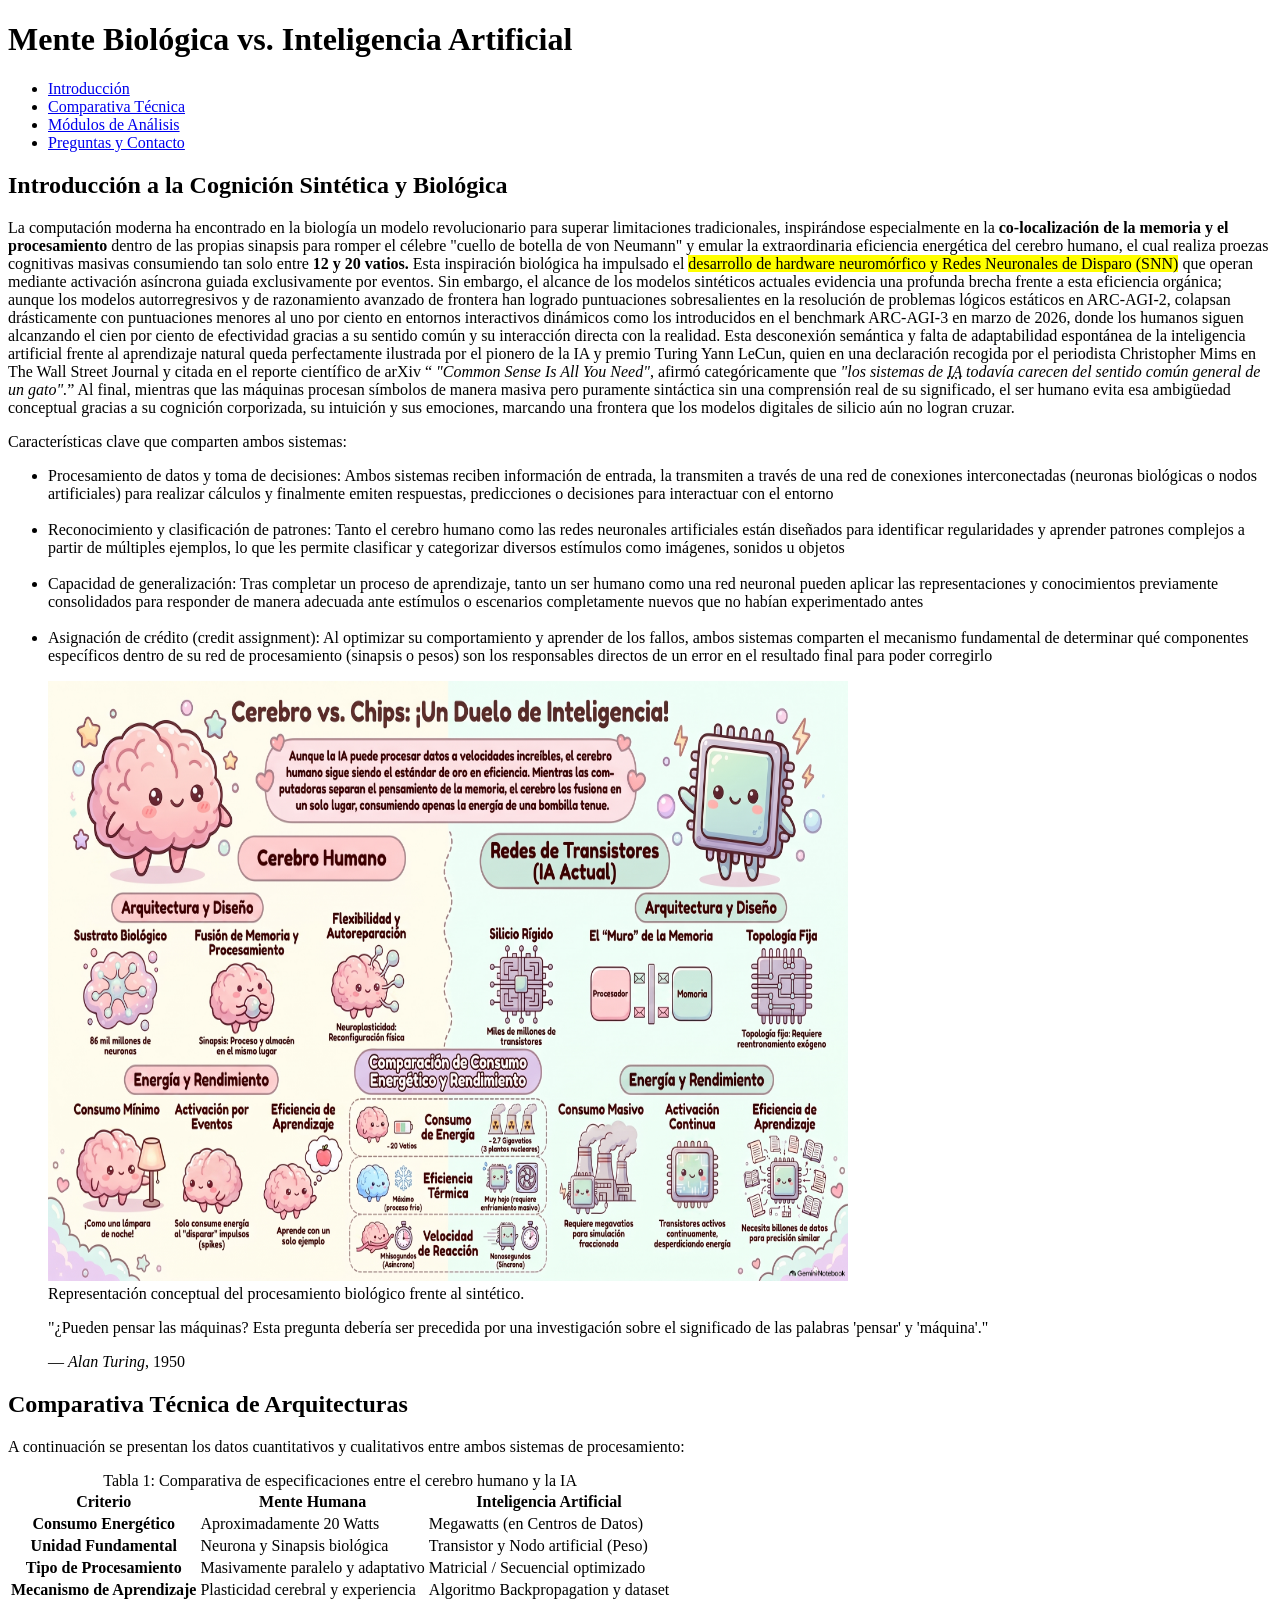
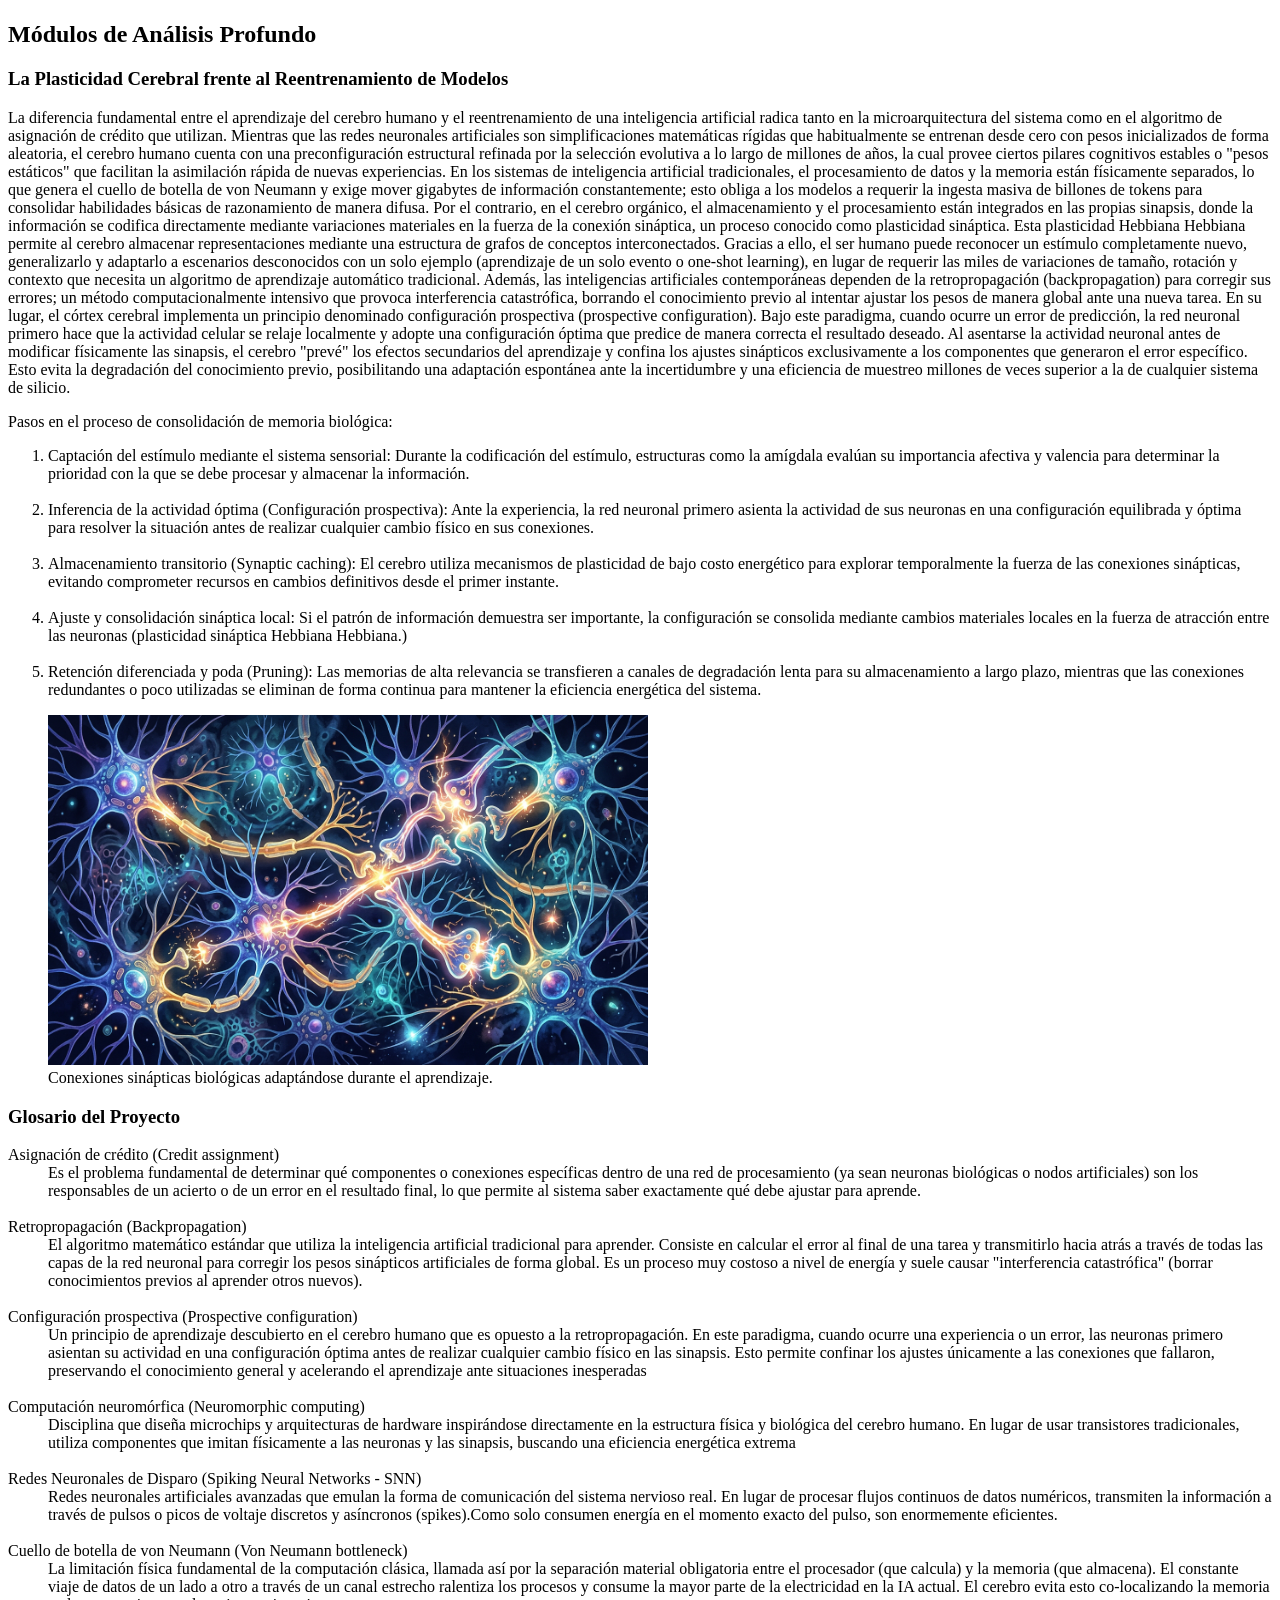
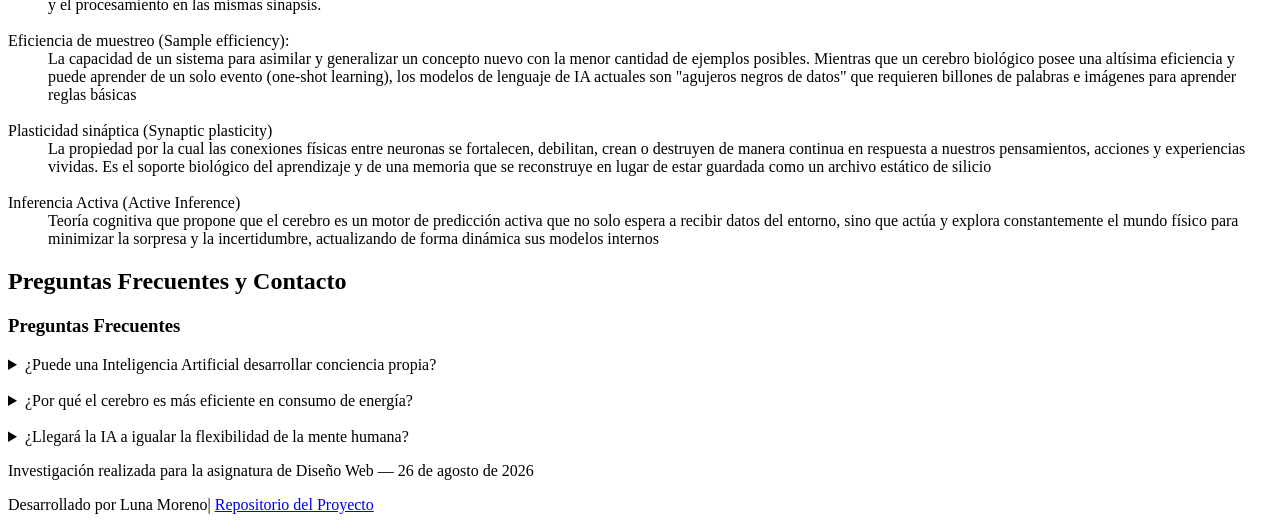
==== index.html @ d75225fa "first commit" ====
<!DOCTYPE html>
<html lang="es">
<head>
    <!-- Configuración básica obligatoria -->
    <meta charset="UTF-8">
    <meta name="viewport" content="width=device-width, initial-scale=1.0">
    
    <!-- Título y Metadatos de Búsqueda -->
    <title>Mente Biológica vs. IA | Investigación Comparativa</title>
    <meta name="description" content="Un estudio comparativo sobre las diferencias, similitudes y eficiencias entre la mente humana y la inteligencia artificial en el procesamiento de datos.">
    <meta name="author" content="Luna Moreno">
    
    <!-- Open Graph para Redes Sociales -->
    <meta property="og:type" content="website">
    <meta property="og:title" content="Mente Biológica vs. IA | Investigación Comparativa">
    <meta property="og:description" content="Descubre cómo se compara la plasticidad del cerebro humano frente a las redes neuronales artificiales.">
    <meta property="og:url" content="https://tu-sitio-web.com">
    <meta property="og:site_name" content="Mente Biológica vs. IA">
    <meta property="og:image" content="imagenes">
    <meta property="og:image:width" content="1200">
    <meta property="og:image:height" content="630">
    <meta property="og:image:alt" content="Ilustración comparativa entre un cerebro humano y un circuito digital">
    <meta property="og:locale" content="es_CO">
    
    <!-- Favicon -->
    <link rel="icon" href="images/favicon.ico" type="image/x-icon">
</head>
<body>

    <!--============ Encabezado Principal ============ -->
    <header>
        <h1>Mente Biológica vs. Inteligencia Artificial</h1>
        <nav>
            <ul>
                <li><a href="#introduccion">Introducción</a></li>
                <li><a href="#comparativa">Comparativa Técnica</a></li>
                <li><a href="#articulos">Módulos de Análisis</a></li>
                <li><a href="#faq-contacto">Preguntas y Contacto</a></li>
            </ul>
        </nav>
    </header>

    <!--============ Contenido Principal ============ -->
    <main>

        <!--============ Sección 1: Introducción ============ -->
        <section id="introduccion">
            <h2>Introducción a la Cognición Sintética y Biológica</h2>
            <p>
                La computación moderna ha encontrado en la biología un modelo revolucionario para superar 
                limitaciones tradicionales, inspirándose especialmente en la <b>co-localización de la memoria 
                y el procesamiento</b> dentro de las propias sinapsis para romper el célebre "cuello de botella 
                de von Neumann" y emular la extraordinaria eficiencia energética del cerebro humano, el cual 
                realiza proezas cognitivas masivas consumiendo tan solo entre <b>12 y 20 vatios.</b>
                Esta inspiración biológica ha impulsado el <mark>desarrollo de hardware neuromórfico y Redes 
                Neuronales de Disparo (SNN)</mark> que operan mediante activación asíncrona guiada exclusivamente 
                por eventos. Sin embargo, el alcance de los modelos sintéticos actuales evidencia una profunda
                brecha frente a esta eficiencia orgánica; aunque los modelos autorregresivos y de razonamiento
                avanzado de frontera han logrado puntuaciones sobresalientes en la resolución de problemas 
                lógicos estáticos en ARC-AGI-2, colapsan drásticamente con puntuaciones menores al uno por 
                ciento en entornos interactivos dinámicos como los introducidos en el benchmark ARC-AGI-3 en 
                marzo de 2026, donde los humanos siguen alcanzando el cien por ciento de efectividad gracias 
                a su sentido común y su interacción directa con la realidad. Esta desconexión semántica y 
                falta de adaptabilidad espontánea de la inteligencia artificial frente al aprendizaje natural 
                queda perfectamente ilustrada por el pionero de la IA y premio Turing Yann LeCun, quien en una
                declaración recogida por el periodista Christopher Mims en The Wall Street Journal y citada 
                en el reporte científico de arXiv <q cite = https://arxiv.org/html/2501.06642><i>
                "Common Sense Is All You Need"</i>, afirmó categóricamente que <em>"los sistemas de <abbr title="Inteligencia Artificial">IA</abbr>
                todavía carecen del sentido común general de un gato".</em></q> Al final, mientras que las máquinas procesan 
                símbolos de manera masiva pero puramente sintáctica sin una comprensión real de su significado,
                el ser humano evita esa ambigüedad conceptual gracias a su cognición corporizada, su intuición 
                y sus emociones, marcando una frontera que los modelos digitales de silicio aún no logran cruzar.
            </p>
            
            <p>Características clave que comparten ambos sistemas:</p>
            <ul>
                <li>Procesamiento de datos y toma de decisiones: 
                    Ambos sistemas reciben información de entrada, la transmiten a través de una 
                    red de conexiones interconectadas (neuronas biológicas o nodos artificiales) 
                    para realizar cálculos y finalmente emiten respuestas, predicciones o decisiones 
                    para interactuar con el entorno</li>
                    <br>
                <li>Reconocimiento y clasificación de patrones: 
                    Tanto el cerebro humano como las redes neuronales artificiales están diseñados 
                    para identificar regularidades y aprender patrones complejos a partir de múltiples 
                    ejemplos, lo que les permite clasificar y categorizar diversos estímulos como imágenes,
                    sonidos u objetos</li>
                    <br>
                <li>Capacidad de generalización: Tras completar un proceso de aprendizaje, 
                    tanto un ser humano como una red neuronal pueden aplicar las representaciones y 
                    conocimientos previamente consolidados para responder de manera adecuada ante estímulos
                    o escenarios completamente nuevos que no habían experimentado antes</li>
                    <br>
                <li>Asignación de crédito (credit assignment): 
                    Al optimizar su comportamiento y aprender de los fallos, ambos sistemas comparten el 
                    mecanismo fundamental de determinar qué componentes específicos dentro de su red de 
                    procesamiento (sinapsis o pesos) son los responsables directos de un error en el 
                    resultado final para poder corregirlo</li>
            </ul>

            <figure>
                <img src="imagenes/Comparativa__Cerebro_vs._Chips.png" alt="Comparación visual entre el cerebro biológico y redes de transistores" width="800" height="600">
                <figcaption>Representación conceptual del procesamiento biológico frente al sintético.</figcaption>
            </figure>

            <blockquote cite="https://es.wikipedia.org/wiki/Alan_Turing">
                <p>"¿Pueden pensar las máquinas? Esta pregunta debería ser precedida por una investigación sobre el significado de las palabras 'pensar' y 'máquina'."</p>
                <footer>— <cite>Alan Turing</cite>, <time datetime="1950">1950</time></footer>
            </blockquote>
        </section>

        <!--============ Sección 2: Comparativa Técnica (Tabla) ============ -->
        <section id="comparativa">
            <h2>Comparativa Técnica de Arquitecturas</h2>
            <p>A continuación se presentan los datos cuantitativos y cualitativos entre 
                ambos sistemas de procesamiento:</p>
            
            <table>
                <caption>Tabla 1: Comparativa de especificaciones entre el cerebro humano y la IA</caption>
                <thead>
                    <tr>
                        <th scope="col">Criterio</th>
                        <th scope="col">Mente Humana</th>
                        <th scope="col">Inteligencia Artificial</th>
                    </tr>
                </thead>
                <tbody>
                    <tr>
                        <th scope="row">Consumo Energético</th>
                        <td>Aproximadamente 20 Watts</td>
                        <td>Megawatts (en Centros de Datos)</td>
                    </tr>
                    <tr>
                        <th scope="row">Unidad Fundamental</th>
                        <td>Neurona y Sinapsis biológica</td>
                        <td>Transistor y Nodo artificial (Peso)</td>
                    </tr>
                    <tr>
                        <th scope="row">Tipo de Procesamiento</th>
                        <td>Masivamente paralelo y adaptativo</td>
                        <td>Matricial / Secuencial optimizado</td>
                    </tr>
                    <tr>
                        <th scope="row">Mecanismo de Aprendizaje</th>
                        <td>Plasticidad cerebral y experiencia</td>
                        <td>Algoritmo Backpropagation y dataset</td>
                    </tr>
                </tbody>
            </table>
        </section>

        <!--============ Sección 3: Módulos de Análisis ============ -->
        <section id="articulos">
            <h2>Módulos de Análisis Profundo</h2>

            <article>
                <h3>La Plasticidad Cerebral frente al Reentrenamiento de Modelos</h3>
                <p>
                    La diferencia fundamental entre el aprendizaje del cerebro humano y el reentrenamiento de una 
                    inteligencia artificial radica tanto en la microarquitectura del sistema como en el algoritmo de 
                    asignación de crédito que utilizan. Mientras que las redes neuronales artificiales 
                    son simplificaciones matemáticas rígidas que habitualmente se entrenan desde cero con pesos inicializados de forma aleatoria,
                    el cerebro humano cuenta con una preconfiguración estructural refinada por la selección evolutiva 
                    a lo largo de millones de años, la cual provee ciertos pilares cognitivos estables o "pesos estáticos" 
                    que facilitan la asimilación rápida de nuevas experiencias. En los sistemas de 
                    inteligencia artificial tradicionales, el procesamiento de datos y la memoria están
                    físicamente separados, lo que genera el cuello de botella de von Neumann y 
                    exige mover gigabytes de información constantemente; esto obliga a los modelos a 
                    requerir la ingesta masiva de billones de tokens para consolidar habilidades básicas de razonamiento de manera difusa.
                    Por el contrario, en el cerebro orgánico, el almacenamiento y el procesamiento están integrados en 
                    las propias sinapsis, donde la información se codifica directamente mediante variaciones materiales en 
                    la fuerza de la conexión sináptica, un proceso conocido como plasticidad sináptica. 
                    Esta plasticidad Hebbiana Hebbiana permite al cerebro almacenar representaciones 
                    mediante una estructura de grafos de conceptos interconectados. Gracias a ello, 
                    el ser humano puede reconocer un estímulo completamente nuevo, generalizarlo y 
                    adaptarlo a escenarios desconocidos con un solo ejemplo (aprendizaje de un solo evento o one-shot learning), en lugar de requerir las 
                    miles de variaciones de tamaño, rotación y contexto que necesita un algoritmo de 
                    aprendizaje automático tradicional. Además, las inteligencias artificiales 
                    contemporáneas dependen de la retropropagación (backpropagation) para corregir 
                    sus errores; un método computacionalmente intensivo que provoca interferencia 
                    catastrófica, borrando el conocimiento previo al intentar ajustar los pesos de
                    manera global ante una nueva tarea. En su lugar, el córtex cerebral implementa un 
                    principio denominado configuración prospectiva (prospective configuration).
                    Bajo este paradigma, cuando ocurre un error de predicción, la red neuronal primero 
                    hace que la actividad celular se relaje localmente y adopte una configuración óptima 
                    que predice de manera correcta el resultado deseado. Al asentarse la actividad 
                    neuronal antes de modificar físicamente las sinapsis, el cerebro "prevé" los efectos 
                    secundarios del aprendizaje y confina los ajustes sinápticos exclusivamente a los 
                    componentes que generaron el error específico. 
                    Esto evita la degradación del conocimiento previo, posibilitando una adaptación 
                    espontánea ante la incertidumbre y una eficiencia de muestreo millones de veces 
                    superior a la de cualquier sistema de silicio.
                </p>
                
                <p>Pasos en el proceso de consolidación de memoria biológica:</p>
                <ol>
                    <li>Captación del estímulo mediante el sistema sensorial: 
                        Durante la codificación del estímulo, estructuras como la amígdala 
                        evalúan su importancia afectiva y valencia para determinar la prioridad 
                        con la que se debe procesar y almacenar la información.</li>
                        <br>
                    <li>Inferencia de la actividad óptima (Configuración prospectiva): Ante la experiencia, 
                        la red neuronal primero asienta la actividad de sus neuronas en una configuración 
                        equilibrada y óptima para resolver la situación antes de realizar cualquier 
                        cambio físico en sus conexiones.</li>
                        <br>
                    <li>Almacenamiento transitorio (Synaptic caching): 
                        El cerebro utiliza mecanismos de plasticidad de bajo costo energético para 
                        explorar temporalmente la fuerza de las conexiones sinápticas, evitando comprometer 
                        recursos en cambios definitivos desde el primer instante.</li>
                        <br>
                    <li>Ajuste y consolidación sináptica local:
                        Si el patrón de información demuestra ser importante, 
                        la configuración se consolida mediante cambios materiales locales en la fuerza de 
                        atracción entre las neuronas (plasticidad sináptica Hebbiana Hebbiana.)</li>
                        <br>
                    <li>Retención diferenciada y poda (Pruning): 
                        Las memorias de alta relevancia se transfieren a canales de degradación lenta 
                        para su almacenamiento a largo plazo, mientras que las conexiones 
                        redundantes o poco utilizadas se eliminan de forma continua para mantener 
                        la eficiencia energética del sistema.
                    </li>
                </ol>

                <figure>
                    <img src="imagenes/Gemini_Generated_Image_va3sx7va3sx7va3s.jpg" alt="Conexiones sinápticas en una red neuronal biológica" width="600" height="350">
                    <figcaption>Conexiones sinápticas biológicas adaptándose durante el aprendizaje.</figcaption>
                </figure>
            </article>

            <!-- Glosario técnico del proyecto -->
            <aside>
                <h3>Glosario del Proyecto</h3>
                <dl>
                    <dt>Asignación de crédito (Credit assignment)</dt>
                    <dd>Es el problema fundamental de determinar qué componentes o conexiones específicas 
                        dentro de una red de procesamiento (ya sean neuronas biológicas o nodos 
                        artificiales) son los responsables de un acierto o de un error en el resultado 
                        final, lo que permite al sistema saber exactamente qué debe ajustar para aprende.</dd>
                        <br>
                    <dt>Retropropagación (Backpropagation)</dt>
                    <dd>El algoritmo matemático estándar que utiliza la inteligencia artificial 
                        tradicional para aprender. Consiste en calcular el error al final de una tarea y 
                        transmitirlo hacia atrás a través de todas las capas de la red neuronal para corregir 
                        los pesos sinápticos artificiales de forma global. Es un proceso muy costoso a nivel de energía y 
                        suele causar "interferencia catastrófica" (borrar conocimientos previos al aprender otros nuevos).</dd>
                        <br>
                    <dt>Configuración prospectiva (Prospective configuration)</dt>
                    <dd>Un principio de aprendizaje descubierto en el cerebro humano que es opuesto a la 
                        retropropagación. En este paradigma, cuando ocurre una experiencia o un error, 
                        las neuronas primero asientan su actividad en una configuración óptima antes de 
                        realizar cualquier cambio físico en las sinapsis. 
                        Esto permite confinar los ajustes únicamente a las conexiones que fallaron, 
                        preservando el conocimiento general y acelerando el aprendizaje ante situaciones 
                        inesperadas</dd>
                        <br>
                    <dt>Computación neuromórfica (Neuromorphic computing)</dt>
                    <dd>Disciplina que diseña microchips y arquitecturas de hardware inspirándose 
                        directamente en la estructura física y biológica del cerebro humano. 
                        En lugar de usar transistores tradicionales, utiliza componentes que imitan 
                        físicamente a las neuronas y las sinapsis, buscando una eficiencia energética 
                        extrema</dd>
                        <br>
                    <dt>Redes Neuronales de Disparo (Spiking Neural Networks - SNN)</dt>
                    <dd>Redes neuronales artificiales avanzadas que emulan la forma de comunicación del 
                        sistema nervioso real. En lugar de procesar flujos continuos de datos numéricos, 
                        transmiten la información a través de pulsos o picos de voltaje discretos y 
                        asíncronos (spikes).Como solo consumen energía en el momento exacto del pulso,
                        son enormemente eficientes.</dd>
                        <br>
                    <dt>Cuello de botella de von Neumann (Von Neumann bottleneck)</dt>
                    <dd>La limitación física fundamental de la computación clásica, llamada así por la 
                        separación material obligatoria entre el procesador (que calcula) y la memoria 
                        (que almacena). El constante viaje de datos de un lado a otro a través de un canal
                        estrecho ralentiza los procesos y consume la mayor parte de la electricidad en la
                        IA actual. El cerebro evita esto co-localizando la memoria y el procesamiento en 
                        las mismas sinapsis.</dd>
                        <br>
                    <dt>Eficiencia de muestreo (Sample efficiency):</dt>
                    <dd>La capacidad de un sistema para asimilar y generalizar un concepto nuevo con la 
                        menor cantidad de ejemplos posibles. Mientras que un cerebro biológico posee una 
                        altísima eficiencia y puede aprender de un solo evento (one-shot learning), los 
                        modelos de lenguaje de IA actuales son "agujeros negros de datos" que requieren 
                        billones de palabras e imágenes para aprender reglas básicas</dd>
                        <br>
                    <dt>Plasticidad sináptica (Synaptic plasticity)</dt>
                    <dd>La propiedad por la cual las conexiones físicas entre neuronas se fortalecen, 
                        debilitan, crean o destruyen de manera continua en respuesta a nuestros 
                        pensamientos, acciones y experiencias vividas. Es el soporte biológico del 
                        aprendizaje y de una memoria que se reconstruye en lugar de estar guardada como 
                        un archivo estático de silicio</dd>
                        <br>
                    <dt>Inferencia Activa (Active Inference)</dt>
                    <dd>Teoría cognitiva que propone que el cerebro es un motor de predicción activa 
                        que no solo espera a recibir datos del entorno, sino que actúa y explora 
                        constantemente el mundo físico para minimizar la sorpresa y la incertidumbre, 
                        actualizando de forma dinámica sus modelos internos</dd>
                </dl>
            </aside>
        </section>

        <!--============ Sección 4: FAQ y Formulario ============ -->
        <section id="faq-contacto">
            <h2>Preguntas Frecuentes y Contacto</h2>

            <!-- Preguntas Frecuentes con Accordion nativo -->
            <h3>Preguntas Frecuentes</h3>
            
            <details>
                <summary>¿Puede una Inteligencia Artificial desarrollar conciencia propia?</summary>
                <p>Depende de la perspectiva científica y filosófica:
                    <ul>
                        <li>Sí, es posible (Funcionalismo): Geoffrey Hinton sostiene que las IA actuales 
                        ya tienen un tipo de conciencia porque son capaces de comprender, tener conciencia
                        de sí mismas y realizar un automodelado recursivo. Teorías como el Espacio de 
                        Trabajo Global (GWT) y la Teoría de la Información Integrada (IIT) 
                        también coinciden en que la conciencia puede emerger en redes neuronales 
                        sintéticas bajo la estructura y configuración adecuadas</li>.
                        <br>
                        <li>No, es imposible (Naturalismo biológico): John Searle y Yann LeCun argumentan que 
                        las máquinas solo procesan sintaxis sin comprender realmente la semántica.
                        Afirman que la conciencia real requiere de la maquinaria biológica del cerebro 
                        o de un cuerpo físico para interactuar y experimentar el mundo real 
                        (cognición corporizada)</li>
                    </ul>
                </p>
            </details>
            <br>

            <details>
                <summary>¿Por qué el cerebro es más eficiente en consumo de energía?</summary>
                <p>El cerebro humano logra su asombrosa eficiencia energética operando con un presupuesto
                    de tan solo 12 a 20 vatios gracias a tres pilares de su arquitectura biológica: 
                    en primer lugar, la co-localización de memoria y procesamiento en las propias 
                    sinapsis plásticas, lo que elimina el costoso transporte de información característico
                    del "cuello de botella de von Neumann" propio de la computación de silicio clásica; 
                    en segundo lugar, la activación dispersa (sparse activation), que mantiene en silencio a la inmensa 
                    mayoría de las neuronas para escalar el consumo de forma dinámica según la necesidad; y finalmente, 
                    la señalización por eventos (event-driven), donde las células nerviosas se comunican mediante impulsos
                    eléctricos discretos (spikes) y solo consumen energía en el instante preciso en el 
                    que emiten un disparo, permaneciendo inactivas el resto del tiempo.</p>
            </details>
            <br>
            <details>
                <summary>¿Llegará la IA a igualar la flexibilidad de la mente humana?</summary>
                <p>Determinar si la inteligencia artificial logrará igualar la flexibilidad de la 
                    mente humana es un debate científico y filosófico abierto: por un lado, existen 
                    expertos que sostienen que la tecnología eventualmente logrará realizar cualquier 
                    tarea humana, incluyendo el aprendizaje de un solo evento (one-shot learning), 
                    mientras que otros argumentan que la verdadera flexibilidad cognitiva requiere de una 
                    corporalidad biológica que enfrente los problemas reales de la supervivencia y 
                    la interacción social. En la práctica, la brecha de adaptabilidad sigue siendo 
                    abismal, como lo demuestran los benchmarks de inteligencia fluida: aunque 
                    meta-sistemas avanzados de IA lograron rozar el noventa y ocho por ciento de 
                    efectividad en el benchmark de razonamiento estático ARC-AGI-2, colapsaron 
                    drásticamente por debajo del uno por ciento al enfrentarse en marzo de 2026 a 
                    los entornos dinámicos e interactivos de ARC-AGI-3. A diferencia de los humanos, 
                    que resuelven estos escenarios interactivos al cien por ciento abstrayendo reglas sobre la marcha y sin instrucciones,
                    los modelos de IA tradicionales son altamente sensibles a la incertidumbre y su desempeño se desmorona
                    por completo ante cualquier cambio imprevisto en las reglas de juego. Esto revela que
                    el razonamiento de las máquinas sigue estando limitado por la densidad de información y la cobertura de datos
                    de su preentrenamiento, actuando como "agujeros negros de datos" que requieren billones de tokens para
                    consolidar conceptos básicos de manera difusa, mientras que la mente humana, 
                    gracias a su sentido común y a una estructura evolutiva preconfigurada, 
                    posee una eficiencia de muestreo millones de veces superior que le permite adaptarse 
                    y generalizar ante situaciones totalmente inéditas con un consumo energético mínimo.

            <!-- Formulario de Contacto -->
            <h3>Formulario de Contacto e Investigación</h3>
            <form action="#" method="post">
                <fieldset>
                    <legend>Datos Personales y Consulta</legend>

                    <p>
                        <label for="nombre">Nombre Completo:</label>
                        <input type="text" id="nombre" name="nombre" required minlength="3" maxlength="50">
                    </p>

                    <p>
                        <label for="email">Correo Electrónico:</label>
                        <input type="email" id="email" name="email" required>
                    </p>

                    <p>
                        <label for="tipo-perfil">Perfil del Visitante:</label>
                        <select id="tipo-perfil" name="tipo-perfil" required>
                            <option value="">Selecciona una opción...</option>
                            <option value="estudiante">Estudiante</option>
                            <option value="investigador">Investigador / Docente</option>
                            <option value="entusiasta">Entusiasta de la Tecnología</option>
                        </select>
                    </p>

                    <p>
                        <label for="comentario">Consulta o Aporte:</label>
                        <textarea id="comentario" name="comentario" rows="5" cols="30" required maxlength="500"></textarea>
                    </p>

                    <p>
                        <button type="submit">Enviar Consulta</button>
                    </p>
                </fieldset>
            </form>
        </section>

    </main>

    <!--============ Pie de Página ============ -->
    <footer>
        <p>Investigación realizada para la asignatura de Diseño Web — <time datetime="2026-08-26">26 de agosto de 2026</time></p>
        <p>Desarrollado por Luna Moreno| <a href="https://github.com" target="_blank" rel="noopener noreferrer">Repositorio del Proyecto</a></p>
    </footer>

</body>
</html>
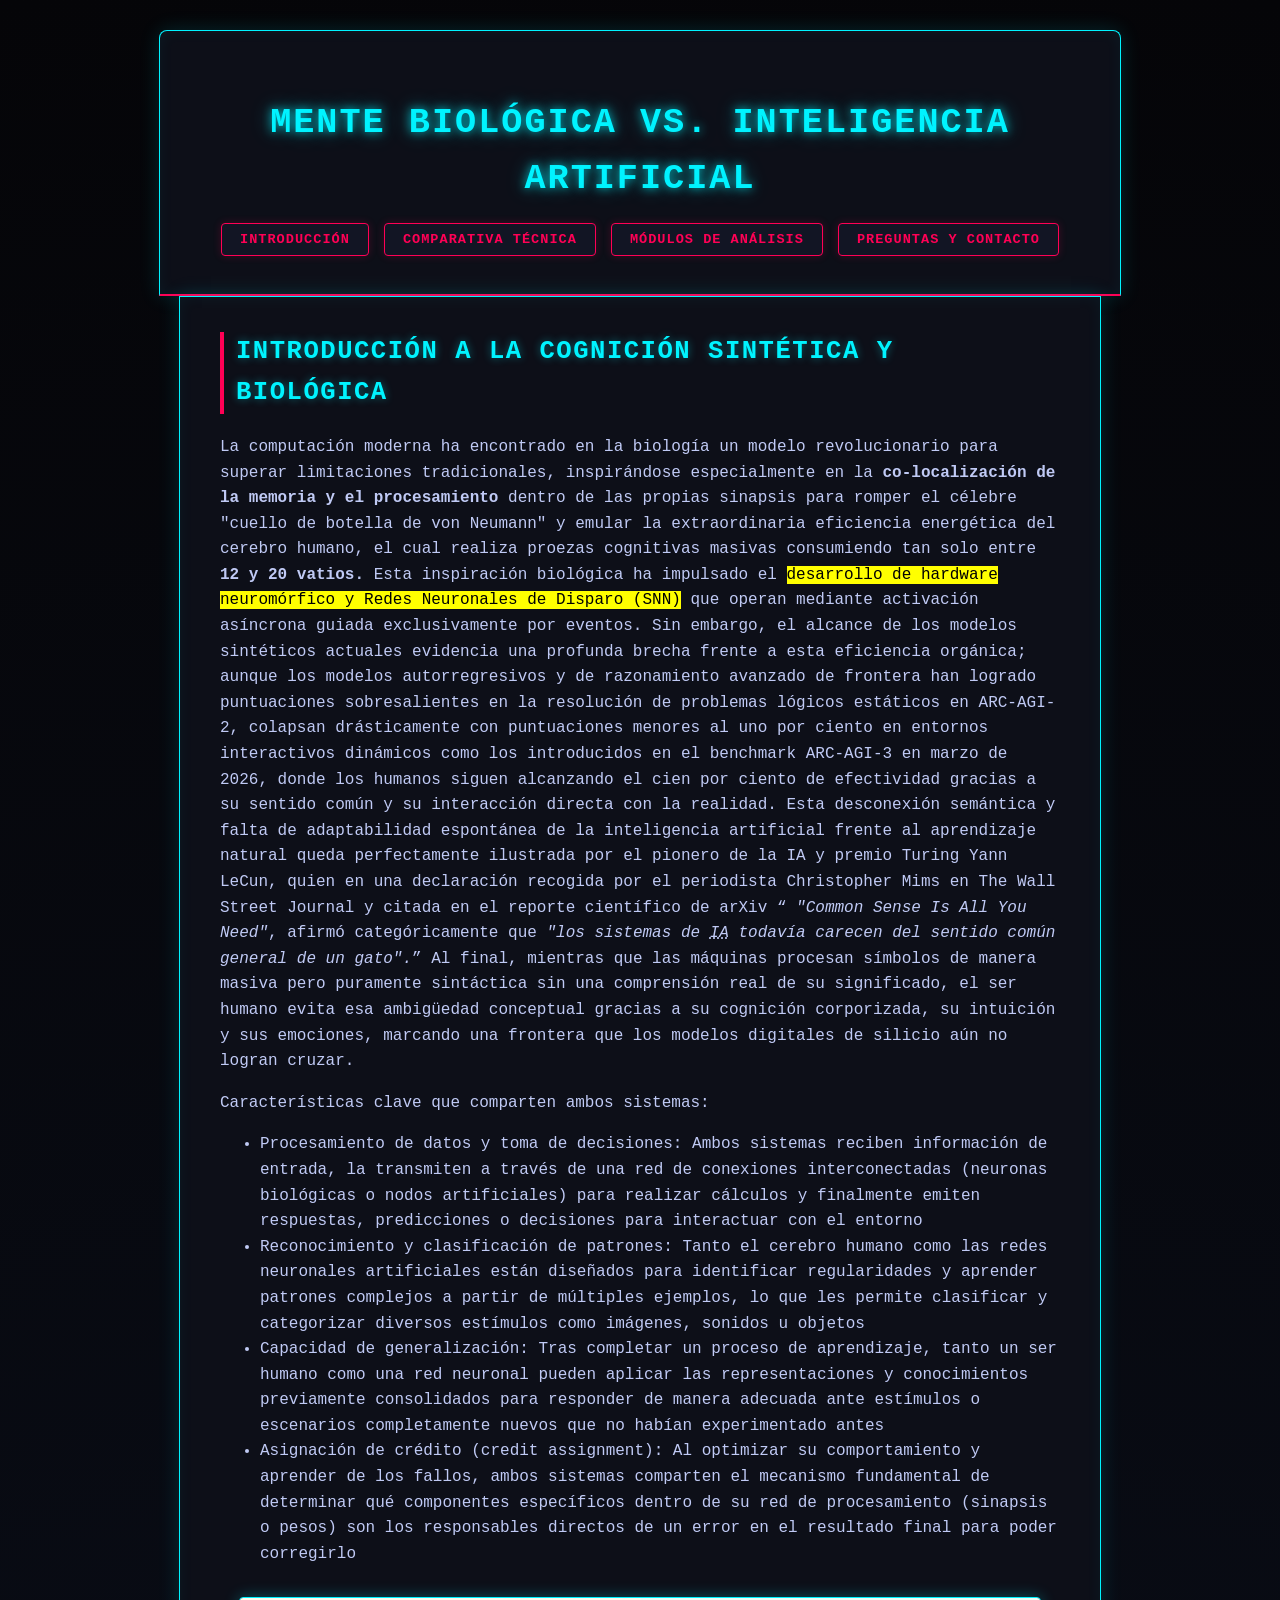
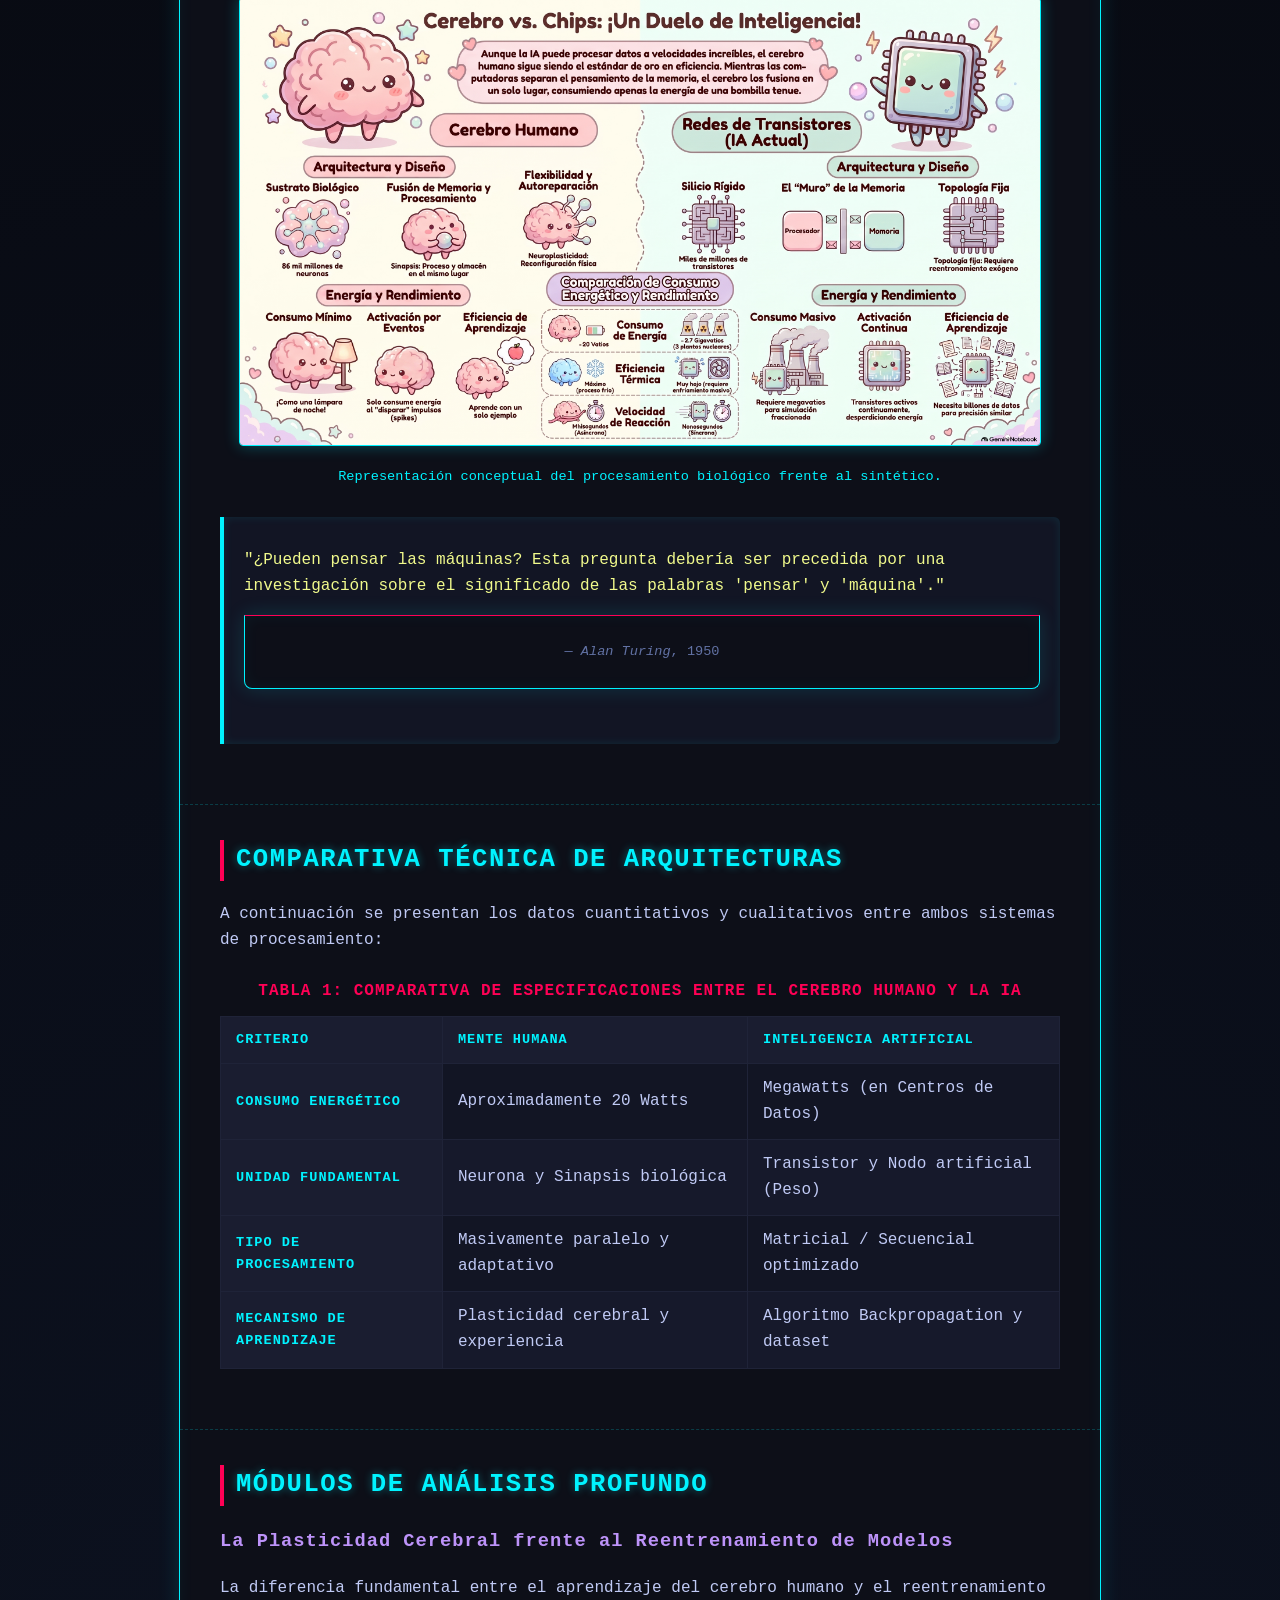
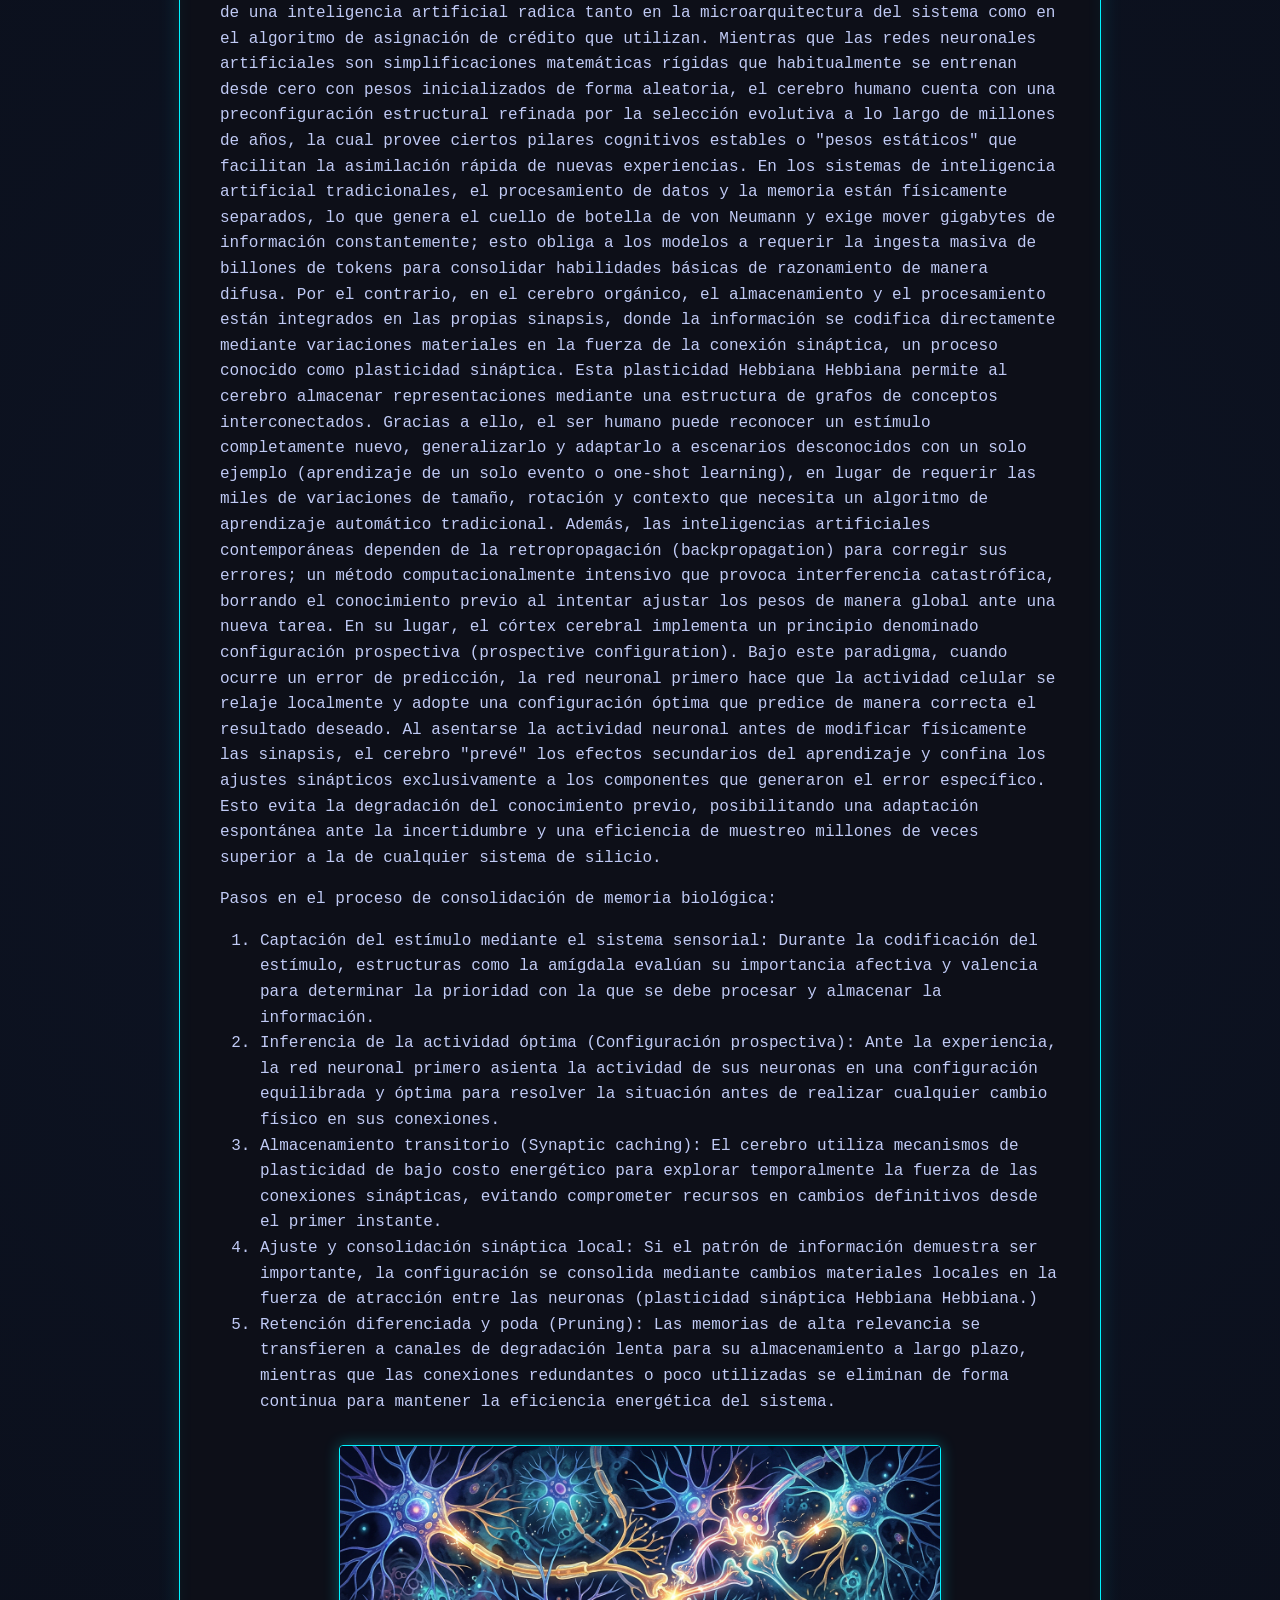
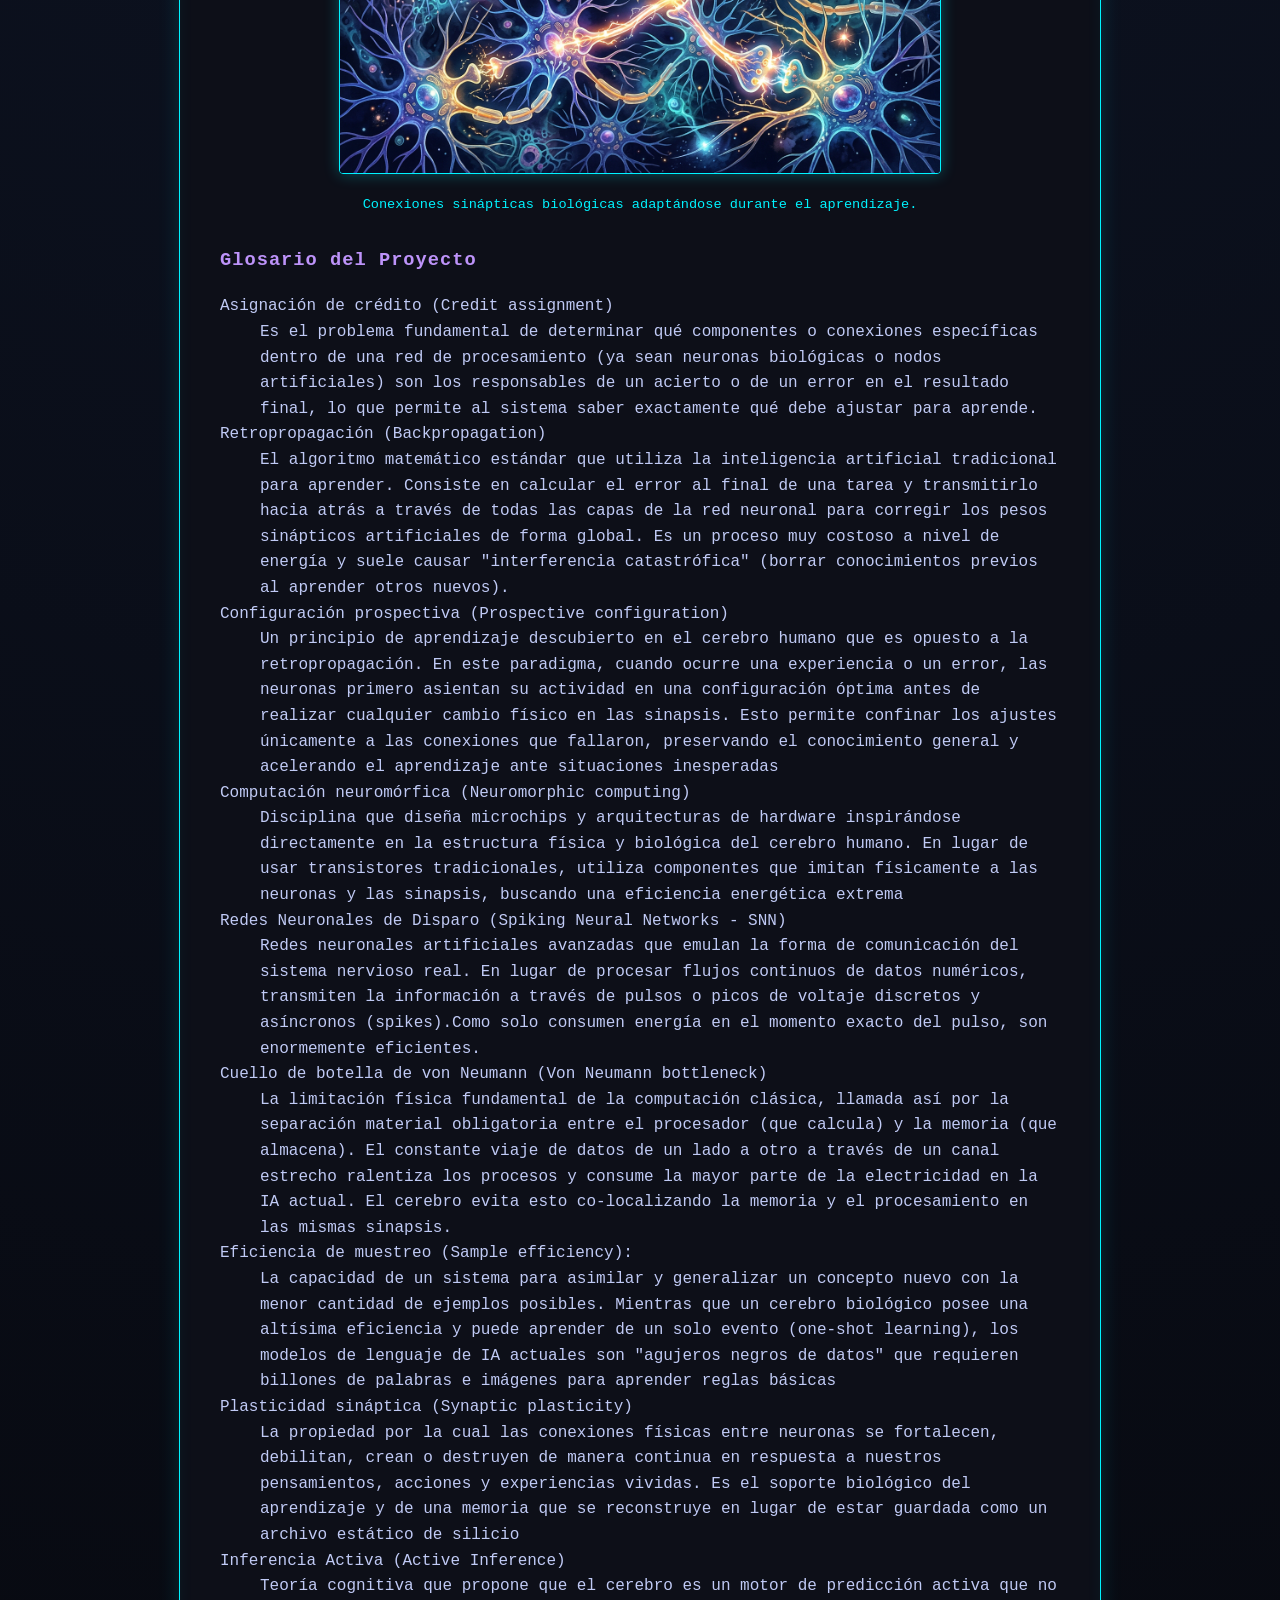
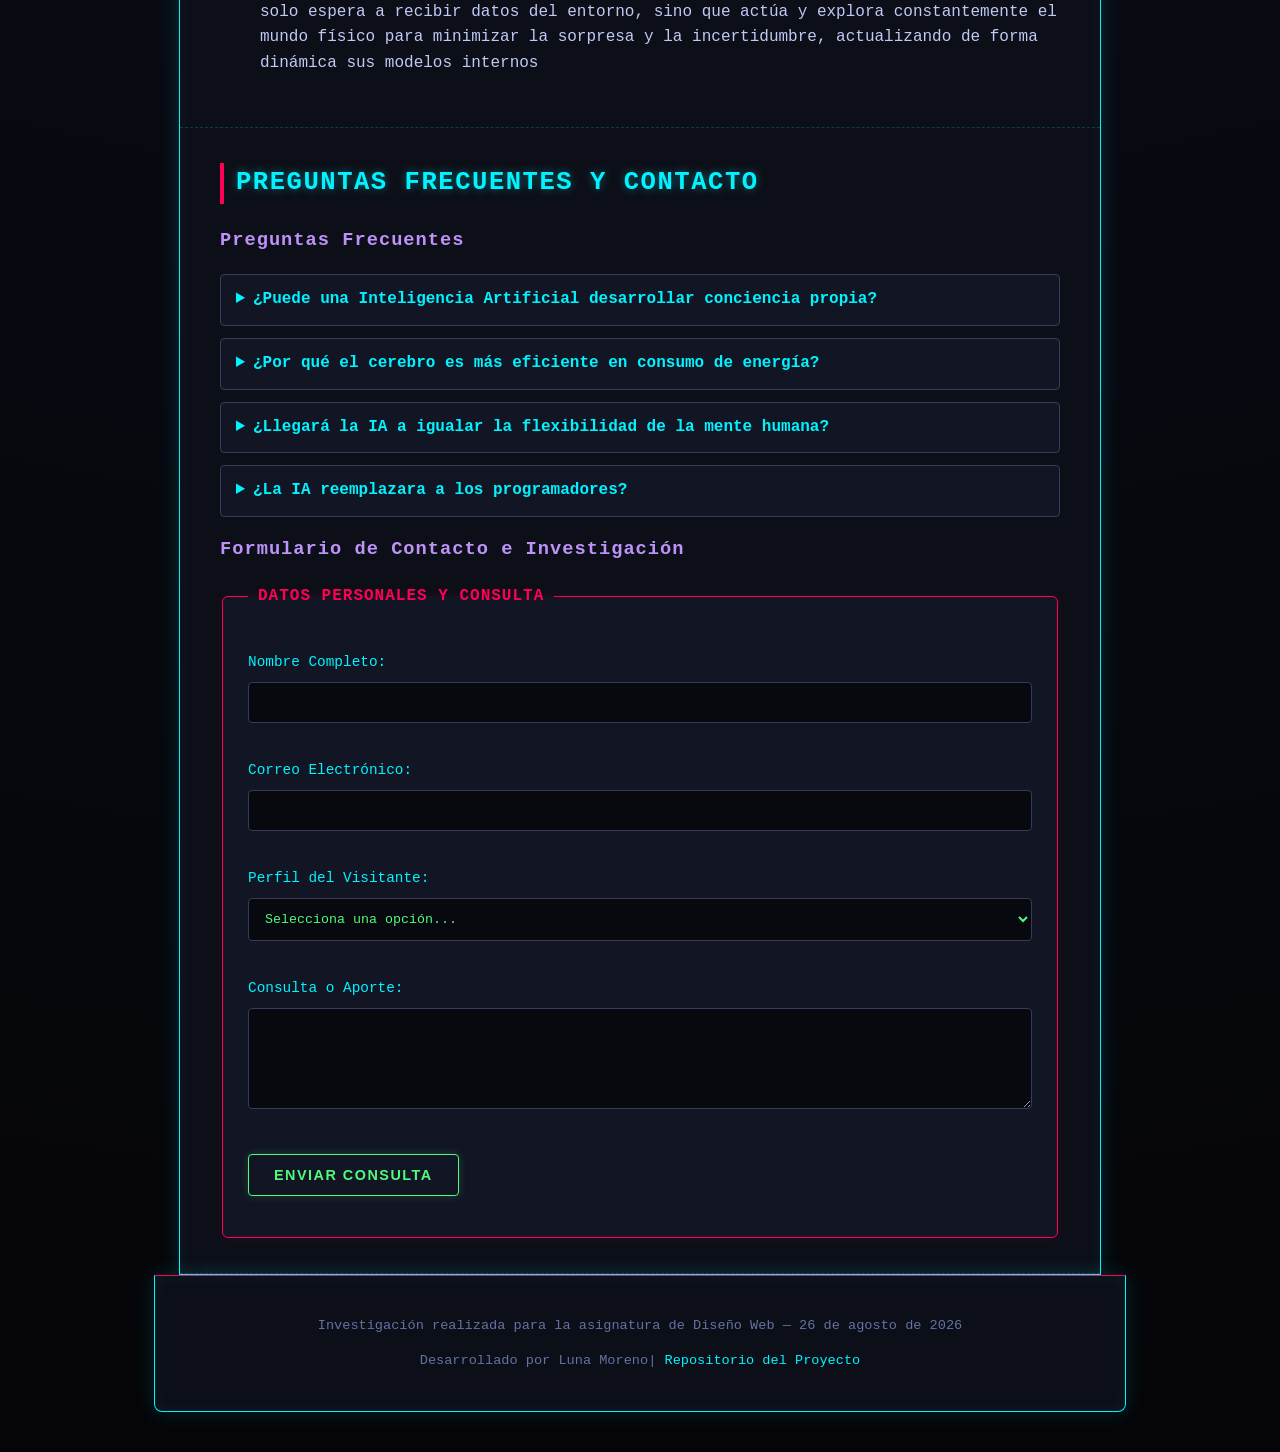
==== commit dd9fbfd0: "Correcciones finales: semántica, carpeta images, favicon y validador W3C" ====
--- a/index.html
+++ b/index.html
@@ -1,29 +1,28 @@
 <!DOCTYPE html>
 <html lang="es">
 <head>
-    <!-- Configuración básica obligatoria -->
     <meta charset="UTF-8">
     <meta name="viewport" content="width=device-width, initial-scale=1.0">
-    
-    <!-- Título y Metadatos de Búsqueda -->
-    <title>Mente Biológica vs. IA | Investigación Comparativa</title>
-    <meta name="description" content="Un estudio comparativo sobre las diferencias, similitudes y eficiencias entre la mente humana y la inteligencia artificial en el procesamiento de datos.">
-    <meta name="author" content="Luna Moreno">
-    
-    <!-- Open Graph para Redes Sociales -->
-    <meta property="og:type" content="website">
-    <meta property="og:title" content="Mente Biológica vs. IA | Investigación Comparativa">
-    <meta property="og:description" content="Descubre cómo se compara la plasticidad del cerebro humano frente a las redes neuronales artificiales.">
-    <meta property="og:url" content="https://tu-sitio-web.com">
-    <meta property="og:site_name" content="Mente Biológica vs. IA">
-    <meta property="og:image" content="imagenes">
-    <meta property="og:image:width" content="1200">
-    <meta property="og:image:height" content="630">
-    <meta property="og:image:alt" content="Ilustración comparativa entre un cerebro humano y un circuito digital">
-    <meta property="og:locale" content="es_CO">
+    <title>Comparativa: Inteligencia Humana vs. IA</title>
     
     <!-- Favicon -->
     <link rel="icon" href="images/favicon.ico" type="image/x-icon">
+    
+    <!-- Open Graph Completo -->
+    <meta property="og:type" content="website">
+    <meta property="og:title" content="Comparativa: Inteligencia Humana vs. IA">
+    <meta property="og:description" content="Análisis detallado sobre las diferencias y convergencias entre el cerebro humano y la inteligencia artificial.">
+    <meta property="og:url" content="https://tu-usuario.github.io/tu-repositorio/">
+    <meta property="og:site_name" content="Investigación IA vs Humano">
+    <meta property="og:locale" content="es_CO">
+    
+    <!-- Imagen OG con dimensiones y texto alternativo -->
+    <meta property="og:image" content="images/preview.jpg">
+    <meta property="og:image:width" content="1200">
+    <meta property="og:image:height" content="630">
+    <meta property="og:image:alt" content="Ilustración futurista de un cerebro biológico conectado a un procesador digital">
+
+    <link rel="stylesheet" href="style.css">
 </head>
 <body>
 
@@ -46,7 +45,7 @@
         <!--============ Sección 1: Introducción ============ -->
         <section id="introduccion">
             <h2>Introducción a la Cognición Sintética y Biológica</h2>
-            <p>
+            <p> 
                 La computación moderna ha encontrado en la biología un modelo revolucionario para superar 
                 limitaciones tradicionales, inspirándose especialmente en la <b>co-localización de la memoria 
                 y el procesamiento</b> dentro de las propias sinapsis para romper el célebre "cuello de botella 
@@ -79,18 +78,18 @@
                     red de conexiones interconectadas (neuronas biológicas o nodos artificiales) 
                     para realizar cálculos y finalmente emiten respuestas, predicciones o decisiones 
                     para interactuar con el entorno</li>
-                    <br>
+
                 <li>Reconocimiento y clasificación de patrones: 
                     Tanto el cerebro humano como las redes neuronales artificiales están diseñados 
                     para identificar regularidades y aprender patrones complejos a partir de múltiples 
                     ejemplos, lo que les permite clasificar y categorizar diversos estímulos como imágenes,
                     sonidos u objetos</li>
-                    <br>
+
                 <li>Capacidad de generalización: Tras completar un proceso de aprendizaje, 
                     tanto un ser humano como una red neuronal pueden aplicar las representaciones y 
                     conocimientos previamente consolidados para responder de manera adecuada ante estímulos
                     o escenarios completamente nuevos que no habían experimentado antes</li>
-                    <br>
+
                 <li>Asignación de crédito (credit assignment): 
                     Al optimizar su comportamiento y aprender de los fallos, ambos sistemas comparten el 
                     mecanismo fundamental de determinar qué componentes específicos dentro de su red de 
@@ -99,7 +98,7 @@
             </ul>
 
             <figure>
-                <img src="imagenes/Comparativa__Cerebro_vs._Chips.png" alt="Comparación visual entre el cerebro biológico y redes de transistores" width="800" height="600">
+                <img src="images/Comparativa__Cerebro_vs._Chips.png" alt="Comparación visual entre el cerebro biológico y redes de transistores" width="800" height="600">
                 <figcaption>Representación conceptual del procesamiento biológico frente al sintético.</figcaption>
             </figure>
 
@@ -198,22 +197,26 @@
                         Durante la codificación del estímulo, estructuras como la amígdala 
                         evalúan su importancia afectiva y valencia para determinar la prioridad 
                         con la que se debe procesar y almacenar la información.</li>
-                        <br>
+
+
                     <li>Inferencia de la actividad óptima (Configuración prospectiva): Ante la experiencia, 
                         la red neuronal primero asienta la actividad de sus neuronas en una configuración 
                         equilibrada y óptima para resolver la situación antes de realizar cualquier 
                         cambio físico en sus conexiones.</li>
-                        <br>
+
+
                     <li>Almacenamiento transitorio (Synaptic caching): 
                         El cerebro utiliza mecanismos de plasticidad de bajo costo energético para 
                         explorar temporalmente la fuerza de las conexiones sinápticas, evitando comprometer 
                         recursos en cambios definitivos desde el primer instante.</li>
-                        <br>
+
+
                     <li>Ajuste y consolidación sináptica local:
                         Si el patrón de información demuestra ser importante, 
                         la configuración se consolida mediante cambios materiales locales en la fuerza de 
                         atracción entre las neuronas (plasticidad sináptica Hebbiana Hebbiana.)</li>
-                        <br>
+
+
                     <li>Retención diferenciada y poda (Pruning): 
                         Las memorias de alta relevancia se transfieren a canales de degradación lenta 
                         para su almacenamiento a largo plazo, mientras que las conexiones 
@@ -223,7 +226,7 @@
                 </ol>
 
                 <figure>
-                    <img src="imagenes/Gemini_Generated_Image_va3sx7va3sx7va3s.jpg" alt="Conexiones sinápticas en una red neuronal biológica" width="600" height="350">
+                    <img src="images/Gemini_Generated_Image_va3sx7va3sx7va3s.jpg" alt="Conexiones sinápticas en una red neuronal biológica" width="600" height="350">
                     <figcaption>Conexiones sinápticas biológicas adaptándose durante el aprendizaje.</figcaption>
                 </figure>
             </article>
@@ -237,14 +240,16 @@
                         dentro de una red de procesamiento (ya sean neuronas biológicas o nodos 
                         artificiales) son los responsables de un acierto o de un error en el resultado 
                         final, lo que permite al sistema saber exactamente qué debe ajustar para aprende.</dd>
-                        <br>
+
+
                     <dt>Retropropagación (Backpropagation)</dt>
                     <dd>El algoritmo matemático estándar que utiliza la inteligencia artificial 
                         tradicional para aprender. Consiste en calcular el error al final de una tarea y 
                         transmitirlo hacia atrás a través de todas las capas de la red neuronal para corregir 
                         los pesos sinápticos artificiales de forma global. Es un proceso muy costoso a nivel de energía y 
                         suele causar "interferencia catastrófica" (borrar conocimientos previos al aprender otros nuevos).</dd>
-                        <br>
+
+
                     <dt>Configuración prospectiva (Prospective configuration)</dt>
                     <dd>Un principio de aprendizaje descubierto en el cerebro humano que es opuesto a la 
                         retropropagación. En este paradigma, cuando ocurre una experiencia o un error, 
@@ -253,21 +258,24 @@
                         Esto permite confinar los ajustes únicamente a las conexiones que fallaron, 
                         preservando el conocimiento general y acelerando el aprendizaje ante situaciones 
                         inesperadas</dd>
-                        <br>
+
+
                     <dt>Computación neuromórfica (Neuromorphic computing)</dt>
                     <dd>Disciplina que diseña microchips y arquitecturas de hardware inspirándose 
                         directamente en la estructura física y biológica del cerebro humano. 
                         En lugar de usar transistores tradicionales, utiliza componentes que imitan 
                         físicamente a las neuronas y las sinapsis, buscando una eficiencia energética 
                         extrema</dd>
-                        <br>
+
+
                     <dt>Redes Neuronales de Disparo (Spiking Neural Networks - SNN)</dt>
                     <dd>Redes neuronales artificiales avanzadas que emulan la forma de comunicación del 
                         sistema nervioso real. En lugar de procesar flujos continuos de datos numéricos, 
                         transmiten la información a través de pulsos o picos de voltaje discretos y 
                         asíncronos (spikes).Como solo consumen energía en el momento exacto del pulso,
                         son enormemente eficientes.</dd>
-                        <br>
+
+
                     <dt>Cuello de botella de von Neumann (Von Neumann bottleneck)</dt>
                     <dd>La limitación física fundamental de la computación clásica, llamada así por la 
                         separación material obligatoria entre el procesador (que calcula) y la memoria 
@@ -275,21 +283,24 @@
                         estrecho ralentiza los procesos y consume la mayor parte de la electricidad en la
                         IA actual. El cerebro evita esto co-localizando la memoria y el procesamiento en 
                         las mismas sinapsis.</dd>
-                        <br>
+
+
                     <dt>Eficiencia de muestreo (Sample efficiency):</dt>
                     <dd>La capacidad de un sistema para asimilar y generalizar un concepto nuevo con la 
                         menor cantidad de ejemplos posibles. Mientras que un cerebro biológico posee una 
                         altísima eficiencia y puede aprender de un solo evento (one-shot learning), los 
                         modelos de lenguaje de IA actuales son "agujeros negros de datos" que requieren 
                         billones de palabras e imágenes para aprender reglas básicas</dd>
-                        <br>
+
+
                     <dt>Plasticidad sináptica (Synaptic plasticity)</dt>
                     <dd>La propiedad por la cual las conexiones físicas entre neuronas se fortalecen, 
                         debilitan, crean o destruyen de manera continua en respuesta a nuestros 
                         pensamientos, acciones y experiencias vividas. Es el soporte biológico del 
                         aprendizaje y de una memoria que se reconstruye en lugar de estar guardada como 
                         un archivo estático de silicio</dd>
-                        <br>
+
+
                     <dt>Inferencia Activa (Active Inference)</dt>
                     <dd>Teoría cognitiva que propone que el cerebro es un motor de predicción activa 
                         que no solo espera a recibir datos del entorno, sino que actúa y explora 
@@ -315,17 +326,18 @@
                         de sí mismas y realizar un automodelado recursivo. Teorías como el Espacio de 
                         Trabajo Global (GWT) y la Teoría de la Información Integrada (IIT) 
                         también coinciden en que la conciencia puede emerger en redes neuronales 
-                        sintéticas bajo la estructura y configuración adecuadas</li>.
-                        <br>
+                        sintéticas bajo la estructura y configuración adecuadas</li>
+
+
                         <li>No, es imposible (Naturalismo biológico): John Searle y Yann LeCun argumentan que 
                         las máquinas solo procesan sintaxis sin comprender realmente la semántica.
                         Afirman que la conciencia real requiere de la maquinaria biológica del cerebro 
                         o de un cuerpo físico para interactuar y experimentar el mundo real 
                         (cognición corporizada)</li>
                     </ul>
-                </p>
+                 </p>
             </details>
-            <br>
+
 
             <details>
                 <summary>¿Por qué el cerebro es más eficiente en consumo de energía?</summary>
@@ -339,8 +351,8 @@
                     la señalización por eventos (event-driven), donde las células nerviosas se comunican mediante impulsos
                     eléctricos discretos (spikes) y solo consumen energía en el instante preciso en el 
                     que emiten un disparo, permaneciendo inactivas el resto del tiempo.</p>
-            </details>
-            <br>
+                </details>
+
             <details>
                 <summary>¿Llegará la IA a igualar la flexibilidad de la mente humana?</summary>
                 <p>Determinar si la inteligencia artificial logrará igualar la flexibilidad de la 
@@ -364,7 +376,19 @@
                     gracias a su sentido común y a una estructura evolutiva preconfigurada, 
                     posee una eficiencia de muestreo millones de veces superior que le permite adaptarse 
                     y generalizar ante situaciones totalmente inéditas con un consumo energético mínimo.
-
+                </details>
+            <details>
+                <summary>¿La IA reemplazara a los programadores? </summary>
+                <p>No reemplazará totalmente a los programadores, pero transformará profundamente la 
+                    ingeniería de software. Los agentes y herramientas de IA automatizan tareas de 
+                    codificación e incrementan la productividad, pero los modelos sintéticos actuales
+                     dependen del conocimiento previo de su entrenamiento y carecen de razonamiento 
+                     fluido autónomo en entornos impredecibles o cambiantes. Mientras que las personas 
+                     resuelven escenarios interactivos complejos al 100%, las IA de frontera caen por 
+                     debajo del 1% al enfrentarse a dinámicas inéditas. Por ello, el rol del 
+                     programador evolucionará hacia la orquestación de sistemas, 
+                     diseño de arquitecturas y supervisión del código.</p>
+            </details>
             <!-- Formulario de Contacto -->
             <h3>Formulario de Contacto e Investigación</h3>
             <form action="#" method="post">
@@ -408,8 +432,8 @@
     <!--============ Pie de Página ============ -->
     <footer>
         <p>Investigación realizada para la asignatura de Diseño Web — <time datetime="2026-08-26">26 de agosto de 2026</time></p>
-        <p>Desarrollado por Luna Moreno| <a href="https://github.com" target="_blank" rel="noopener noreferrer">Repositorio del Proyecto</a></p>
+        <p>Desarrollado por Luna Moreno| <a href="https://github.com/lmorenom14-collab/IAVsCerebro" target="_blank" rel="noopener noreferrer">Repositorio del Proyecto</a></p>
     </footer>
-
 </body>
+
 </html>
--- a/style.css
+++ b/style.css
@@ -0,0 +1,271 @@
+/* =========================================
+   Estilo Cyberpunk / Futuristic High-Tech
+========================================= */
+
+/* Palette Globale & Fondo Oscuro */
+body {
+    font-family: 'Consolas', 'Courier New', monospace, system-ui;
+    line-height: 1.6;
+    color: #c0caf5;
+    background-color: #08090f;
+    background-image: 
+        radial-gradient(circle at 50% 50%, rgba(15, 23, 42, 0.8), #050508);
+    margin: 0;
+    padding: 0;
+}
+
+/* Contenedores Principales */
+header, main, footer {
+    max-width: 920px;
+    margin: 0 auto;
+    background-color: #0d0f18;
+    border: 1px solid #00f3ff;
+    box-shadow: 0 0 20px rgba(0, 243, 255, 0.15), inset 0 0 15px rgba(0, 243, 255, 0.05);
+}
+
+/* Header & Título Principal */
+header {
+    text-align: center;
+    padding: 40px 20px 25px;
+    border-bottom: 2px solid #ff0055;
+    border-radius: 8px 8px 0 0;
+    margin-top: 30px;
+}
+
+header h1 {
+    color: #00f3ff;
+    font-size: 2.2rem;
+    text-transform: uppercase;
+    letter-spacing: 2px;
+    text-shadow: 0 0 10px rgba(0, 243, 255, 0.7), 0 0 20px rgba(0, 243, 255, 0.4);
+    margin-bottom: 20px;
+}
+
+/* Navegación Neón */
+nav ul {
+    list-style: none;
+    padding: 0;
+    display: flex;
+    justify-content: center;
+    flex-wrap: wrap;
+    gap: 15px;
+}
+
+nav a {
+    text-decoration: none;
+    color: #ff0055;
+    background-color: #121524;
+    padding: 8px 18px;
+    border: 1px solid #ff0055;
+    border-radius: 4px;
+    font-weight: bold;
+    text-transform: uppercase;
+    font-size: 0.85rem;
+    letter-spacing: 1px;
+    transition: all 0.3s ease;
+    box-shadow: 0 0 8px rgba(255, 0, 85, 0.2);
+}
+
+nav a:hover {
+    color: #08090f;
+    background-color: #ff0055;
+    box-shadow: 0 0 15px rgba(255, 0, 85, 0.8);
+}
+
+/* Secciones y Encabezados */
+section {
+    padding: 35px 40px;
+    border-bottom: 1px dashed rgba(0, 243, 255, 0.2);
+}
+
+h2 {
+    color: #00f3ff;
+    font-size: 1.6rem;
+    text-transform: uppercase;
+    letter-spacing: 1.5px;
+    border-left: 4px solid #ff0055;
+    padding-left: 12px;
+    margin-top: 0;
+    text-shadow: 0 0 8px rgba(0, 243, 255, 0.4);
+}
+
+h3 {
+    color: #bd93f9;
+    letter-spacing: 1px;
+}
+
+/* Imágenes y Citas */
+figure {
+    margin: 30px 0;
+    text-align: center;
+}
+
+img {
+    max-width: 100%;
+    height: auto;
+    border: 1px solid #00f3ff;
+    border-radius: 4px;
+    box-shadow: 0 0 15px rgba(0, 243, 255, 0.3);
+}
+
+figcaption {
+    font-size: 0.85rem;
+    color: #00f3ff;
+    margin-top: 10px;
+}
+
+blockquote {
+    border-left: 4px solid #00f3ff;
+    margin: 25px 0;
+    padding: 15px 20px;
+    background-color: #121524;
+    color: #f1fa8c;
+    border-radius: 0 6px 6px 0;
+    box-shadow: inset 0 0 10px rgba(0, 243, 255, 0.1);
+}
+
+/* Tabla Comparativa Futurista */
+table {
+    width: 100%;
+    border-collapse: collapse;
+    margin: 25px 0;
+    background-color: #121524;
+    border: 1px solid #00f3ff;
+}
+
+table caption {
+    font-weight: bold;
+    margin-bottom: 12px;
+    color: #ff0055;
+    text-transform: uppercase;
+    letter-spacing: 1px;
+}
+
+th, td {
+    border: 1px solid #1f2338;
+    padding: 12px 15px;
+    text-align: left;
+}
+
+th {
+    background-color: #1a1d30;
+    color: #00f3ff;
+    text-transform: uppercase;
+    font-size: 0.85rem;
+    letter-spacing: 1px;
+}
+
+tr:nth-child(even) {
+    background-color: #16192b;
+}
+
+tr:hover {
+    background-color: #1f243d;
+    color: #ffffff;
+}
+
+/* Acordeón FAQ */
+details {
+    background-color: #121524;
+    border: 1px solid #383a59;
+    border-radius: 4px;
+    margin-bottom: 12px;
+    padding: 12px 15px;
+}
+
+details[open] {
+    border-color: #00f3ff;
+    box-shadow: 0 0 10px rgba(0, 243, 255, 0.2);
+}
+
+summary {
+    font-weight: bold;
+    cursor: pointer;
+    color: #00f3ff;
+}
+
+/* Formulario Futurista */
+fieldset {
+    border: 1px solid #ff0055;
+    border-radius: 6px;
+    padding: 25px;
+    background-color: #121524;
+    box-shadow: 0 0 10px rgba(255, 0, 85, 0.1);
+}
+
+legend {
+    font-weight: bold;
+    color: #ff0055;
+    padding: 0 10px;
+    text-transform: uppercase;
+    letter-spacing: 1px;
+}
+
+label {
+    display: block;
+    margin-bottom: 8px;
+    color: #00f3ff;
+    font-size: 0.9rem;
+}
+
+input[type="text"],
+input[type="email"],
+select,
+textarea {
+    width: 100%;
+    padding: 12px;
+    margin-bottom: 20px;
+    background-color: #08090f;
+    border: 1px solid #383a59;
+    color: #50fa7b;
+    border-radius: 4px;
+    box-sizing: border-box;
+    font-family: inherit;
+}
+
+input:focus, select:focus, textarea:focus {
+    outline: none;
+    border-color: #00f3ff;
+    box-shadow: 0 0 10px rgba(0, 243, 255, 0.5);
+}
+
+button[type="submit"] {
+    background-color: transparent;
+    color: #50fa7b;
+    padding: 12px 25px;
+    border: 1px solid #50fa7b;
+    border-radius: 4px;
+    cursor: pointer;
+    font-size: 0.9rem;
+    font-weight: bold;
+    text-transform: uppercase;
+    letter-spacing: 1.5px;
+    transition: all 0.3s ease;
+    box-shadow: 0 0 8px rgba(80, 250, 123, 0.2);
+}
+
+button[type="submit"]:hover {
+    background-color: #50fa7b;
+    color: #08090f;
+    box-shadow: 0 0 18px rgba(80, 250, 123, 0.8);
+}
+
+/* Pie de Página */
+footer {
+    text-align: center;
+    padding: 25px;
+    margin-bottom: 40px;
+    border-radius: 0 0 8px 8px;
+    font-size: 0.85rem;
+    color: #6272a4;
+    border-top: 1px solid #ff0055;
+}
+
+footer a {
+    color: #00f3ff;
+    text-decoration: none;
+}
+
+footer a:hover {
+    text-shadow: 0 0 8px rgba(0, 243, 255, 0.8);
+}
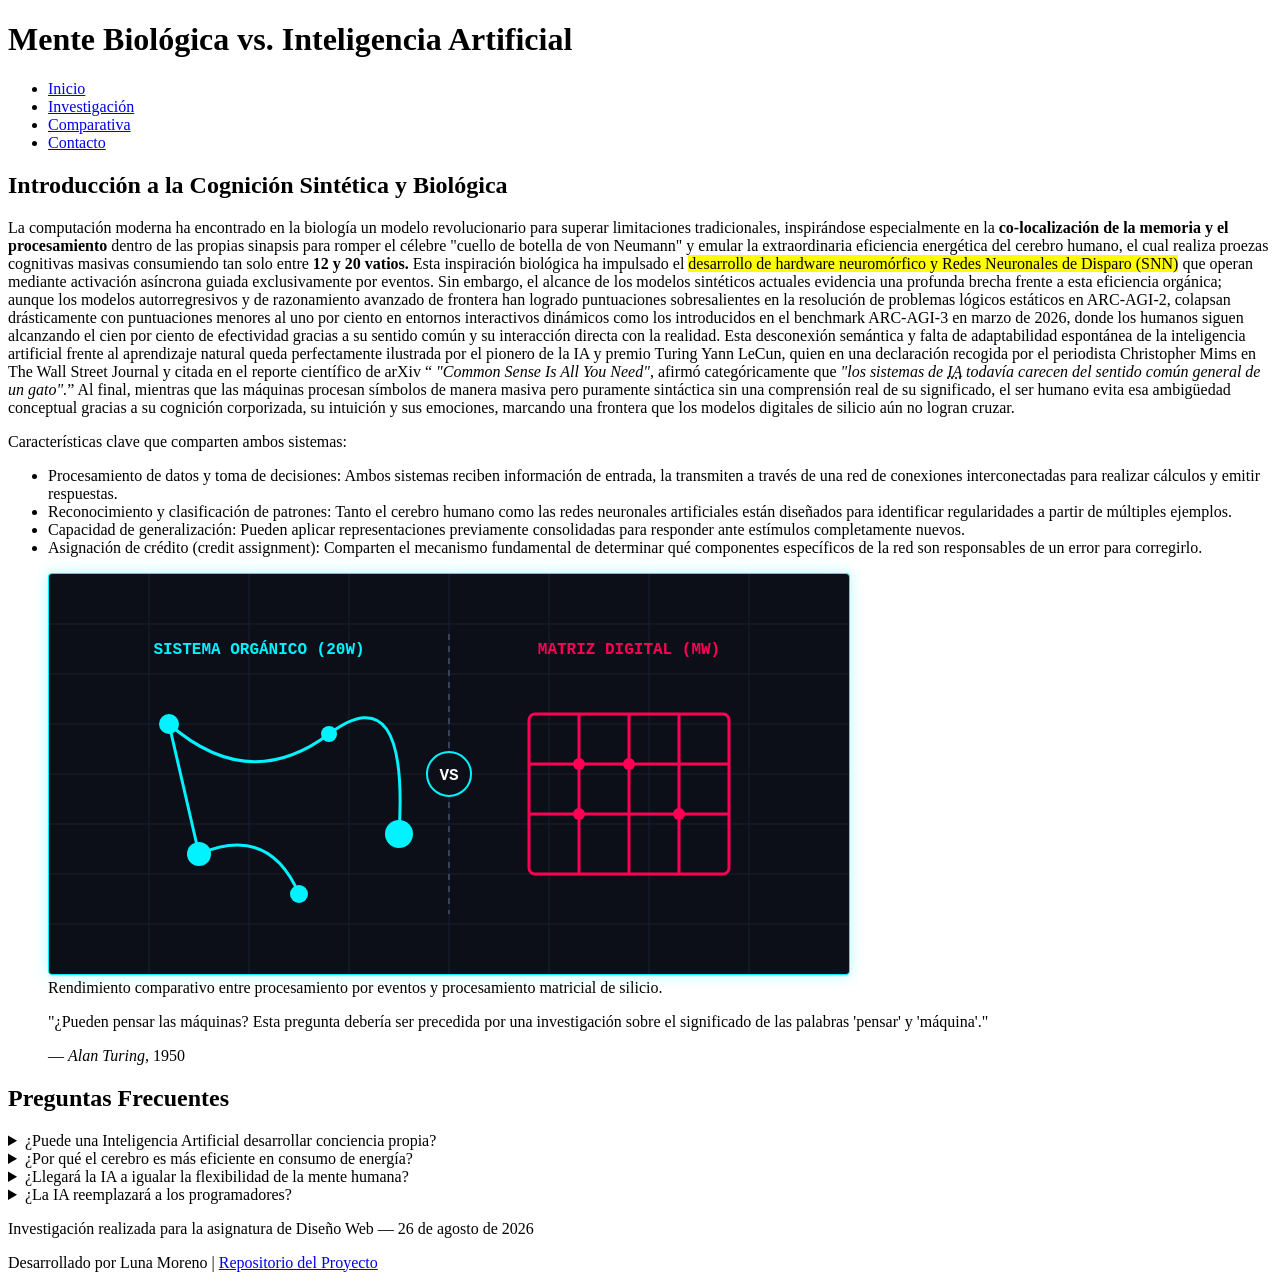
==== commit 29ab4d96: "Correccion de favicons, SVG en linea y ajustes de validacion W3C" ====
--- a/index.html
+++ b/index.html
@@ -1,12 +1,14 @@
 <!DOCTYPE html>
 <html lang="es">
 <head>
+    <link rel="stylesheet" href="css/style.css">
     <meta charset="UTF-8">
     <meta name="viewport" content="width=device-width, initial-scale=1.0">
     <title>Comparativa: Inteligencia Humana vs. IA</title>
     
     <!-- Favicon -->
-    <link rel="icon" href="images/favicon.ico" type="image/x-icon">
+    <!-- Favicon Neón en Línea (Sin archivos externos) -->
+    <link rel="icon" href="[data-uri]">
     
     <!-- Open Graph Completo -->
     <meta property="og:type" content="website">
@@ -16,13 +18,13 @@
     <meta property="og:site_name" content="Investigación IA vs Humano">
     <meta property="og:locale" content="es_CO">
     
-    <!-- Imagen OG con dimensiones y texto alternativo -->
     <meta property="og:image" content="images/preview.jpg">
     <meta property="og:image:width" content="1200">
     <meta property="og:image:height" content="630">
     <meta property="og:image:alt" content="Ilustración futurista de un cerebro biológico conectado a un procesador digital">
 
-    <link rel="stylesheet" href="style.css">
+    <!-- Ruta corregida a la carpeta css/ -->
+    <link rel="stylesheet" href="css/styles.css">
 </head>
 <body>
 
@@ -31,10 +33,10 @@
         <h1>Mente Biológica vs. Inteligencia Artificial</h1>
         <nav>
             <ul>
-                <li><a href="#introduccion">Introducción</a></li>
-                <li><a href="#comparativa">Comparativa Técnica</a></li>
-                <li><a href="#articulos">Módulos de Análisis</a></li>
-                <li><a href="#faq-contacto">Preguntas y Contacto</a></li>
+                <li><a href="index.html">Inicio</a></li>
+                <li><a href="Pages/nosotros.html">Investigación</a></li>
+                <li><a href="Pages/servicios.html">Comparativa</a></li>
+                <li><a href="Pages/contacto.html">Contacto</a></li>
             </ul>
         </nav>
     </header>
@@ -63,7 +65,7 @@
                 falta de adaptabilidad espontánea de la inteligencia artificial frente al aprendizaje natural 
                 queda perfectamente ilustrada por el pionero de la IA y premio Turing Yann LeCun, quien en una
                 declaración recogida por el periodista Christopher Mims en The Wall Street Journal y citada 
-                en el reporte científico de arXiv <q cite = https://arxiv.org/html/2501.06642><i>
+                en el reporte científico de arXiv <q cite="https://arxiv.org/html/2501.06642"><i>
                 "Common Sense Is All You Need"</i>, afirmó categóricamente que <em>"los sistemas de <abbr title="Inteligencia Artificial">IA</abbr>
                 todavía carecen del sentido común general de un gato".</em></q> Al final, mientras que las máquinas procesan 
                 símbolos de manera masiva pero puramente sintáctica sin una comprensión real de su significado,
@@ -73,34 +75,68 @@
             
             <p>Características clave que comparten ambos sistemas:</p>
             <ul>
-                <li>Procesamiento de datos y toma de decisiones: 
-                    Ambos sistemas reciben información de entrada, la transmiten a través de una 
-                    red de conexiones interconectadas (neuronas biológicas o nodos artificiales) 
-                    para realizar cálculos y finalmente emiten respuestas, predicciones o decisiones 
-                    para interactuar con el entorno</li>
-
-                <li>Reconocimiento y clasificación de patrones: 
-                    Tanto el cerebro humano como las redes neuronales artificiales están diseñados 
-                    para identificar regularidades y aprender patrones complejos a partir de múltiples 
-                    ejemplos, lo que les permite clasificar y categorizar diversos estímulos como imágenes,
-                    sonidos u objetos</li>
-
-                <li>Capacidad de generalización: Tras completar un proceso de aprendizaje, 
-                    tanto un ser humano como una red neuronal pueden aplicar las representaciones y 
-                    conocimientos previamente consolidados para responder de manera adecuada ante estímulos
-                    o escenarios completamente nuevos que no habían experimentado antes</li>
-
-                <li>Asignación de crédito (credit assignment): 
-                    Al optimizar su comportamiento y aprender de los fallos, ambos sistemas comparten el 
-                    mecanismo fundamental de determinar qué componentes específicos dentro de su red de 
-                    procesamiento (sinapsis o pesos) son los responsables directos de un error en el 
-                    resultado final para poder corregirlo</li>
+                <li>Procesamiento de datos y toma de decisiones: Ambos sistemas reciben información de entrada, la transmiten a través de una red de conexiones interconectadas para realizar cálculos y emitir respuestas.</li>
+                <li>Reconocimiento y clasificación de patrones: Tanto el cerebro humano como las redes neuronales artificiales están diseñados para identificar regularidades a partir de múltiples ejemplos.</li>
+                <li>Capacidad de generalización: Pueden aplicar representaciones previamente consolidadas para responder ante estímulos completamente nuevos.</li>
+                <li>Asignación de crédito (credit assignment): Comparten el mecanismo fundamental de determinar qué componentes específicos de la red son responsables de un error para corregirlo.</li>
             </ul>
 
             <figure>
-                <img src="images/Comparativa__Cerebro_vs._Chips.png" alt="Comparación visual entre el cerebro biológico y redes de transistores" width="800" height="600">
-                <figcaption>Representación conceptual del procesamiento biológico frente al sintético.</figcaption>
-            </figure>
+    <!-- SVG Insertado Directamente en Línea -->
+    <svg xmlns="http://www.w3.org/2000/svg" viewBox="0 0 800 400" width="100%" height="auto" style="max-width: 800px; border: 1px solid #00f3ff; border-radius: 4px; box-shadow: 0 0 15px rgba(0, 243, 255, 0.3); background-color: #0d0f18;">
+        <!-- Malla de fondo Cyberpunk -->
+        <g stroke="#1a1e2e" stroke-width="1">
+            <line x1="0" y1="50" x2="800" y2="50"/>
+            <line x1="0" y1="100" x2="800" y2="100"/>
+            <line x1="0" y1="150" x2="800" y2="150"/>
+            <line x1="0" y1="200" x2="800" y2="200"/>
+            <line x1="0" y1="250" x2="800" y2="250"/>
+            <line x1="0" y1="300" x2="800" y2="300"/>
+            <line x1="0" y1="350" x2="800" y2="350"/>
+            <line x1="100" y1="0" x2="100" y2="400"/>
+            <line x1="200" y1="0" x2="200" y2="400"/>
+            <line x1="300" y1="0" x2="300" y2="400"/>
+            <line x1="400" y1="0" x2="400" y2="400"/>
+            <line x1="500" y1="0" x2="500" y2="400"/>
+            <line x1="600" y1="0" x2="600" y2="400"/>
+            <line x1="700" y1="0" x2="700" y2="400"/>
+        </g>
+
+        <!-- Red Orgánica (Cyan) -->
+        <g stroke="#00f3ff" stroke-width="3" fill="none">
+            <path d="M 120 150 Q 200 220 280 160 T 350 260"/>
+            <path d="M 150 280 Q 220 250 250 320"/>
+            <path d="M 120 150 L 150 280"/>
+        </g>
+        <circle cx="120" cy="150" r="10" fill="#00f3ff"/>
+        <circle cx="280" cy="160" r="8" fill="#00f3ff"/>
+        <circle cx="150" cy="280" r="12" fill="#00f3ff"/>
+        <circle cx="250" cy="320" r="9" fill="#00f3ff"/>
+        <circle cx="350" cy="260" r="14" fill="#00f3ff"/>
+        <text x="210" y="80" fill="#00f3ff" font-family="monospace" font-size="16" font-weight="bold" text-anchor="middle">SISTEMA ORGÁNICO (20W)</text>
+
+        <!-- Separador Central -->
+        <line x1="400" y1="60" x2="400" y2="340" stroke="#3a425a" stroke-width="2" stroke-dasharray="6 6"/>
+        <circle cx="400" cy="200" r="22" fill="#0d0f18" stroke="#00f3ff" stroke-width="2"/>
+        <text x="400" y="206" fill="#ffffff" font-family="monospace" font-size="16" text-anchor="middle" font-weight="bold">VS</text>
+
+        <!-- Matriz Digital (Neón Rosa) -->
+        <g stroke="#ff0055" stroke-width="3" fill="none">
+            <rect x="480" y="140" width="200" height="160" rx="6"/>
+            <line x1="530" y1="140" x2="530" y2="300"/>
+            <line x1="580" y1="140" x2="580" y2="300"/>
+            <line x1="630" y1="140" x2="630" y2="300"/>
+            <line x1="480" y1="190" x2="680" y2="190"/>
+            <line x1="480" y1="240" x2="680" y2="240"/>
+        </g>
+        <circle cx="530" cy="190" r="6" fill="#ff0055"/>
+        <circle cx="630" cy="240" r="6" fill="#ff0055"/>
+        <circle cx="580" cy="190" r="6" fill="#ff0055"/>
+        <circle cx="530" cy="240" r="6" fill="#ff0055"/>
+        <text x="580" y="80" fill="#ff0055" font-family="monospace" font-size="16" font-weight="bold" text-anchor="middle">MATRIZ DIGITAL (MW)</text>
+    </svg>
+    <figcaption>Rendimiento comparativo entre procesamiento por eventos y procesamiento matricial de silicio.</figcaption>
+</figure>
 
             <blockquote cite="https://es.wikipedia.org/wiki/Alan_Turing">
                 <p>"¿Pueden pensar las máquinas? Esta pregunta debería ser precedida por una investigación sobre el significado de las palabras 'pensar' y 'máquina'."</p>
@@ -108,323 +144,29 @@
             </blockquote>
         </section>
 
-        <!--============ Sección 2: Comparativa Técnica (Tabla) ============ -->
-        <section id="comparativa">
-            <h2>Comparativa Técnica de Arquitecturas</h2>
-            <p>A continuación se presentan los datos cuantitativos y cualitativos entre 
-                ambos sistemas de procesamiento:</p>
-            
-            <table>
-                <caption>Tabla 1: Comparativa de especificaciones entre el cerebro humano y la IA</caption>
-                <thead>
-                    <tr>
-                        <th scope="col">Criterio</th>
-                        <th scope="col">Mente Humana</th>
-                        <th scope="col">Inteligencia Artificial</th>
-                    </tr>
-                </thead>
-                <tbody>
-                    <tr>
-                        <th scope="row">Consumo Energético</th>
-                        <td>Aproximadamente 20 Watts</td>
-                        <td>Megawatts (en Centros de Datos)</td>
-                    </tr>
-                    <tr>
-                        <th scope="row">Unidad Fundamental</th>
-                        <td>Neurona y Sinapsis biológica</td>
-                        <td>Transistor y Nodo artificial (Peso)</td>
-                    </tr>
-                    <tr>
-                        <th scope="row">Tipo de Procesamiento</th>
-                        <td>Masivamente paralelo y adaptativo</td>
-                        <td>Matricial / Secuencial optimizado</td>
-                    </tr>
-                    <tr>
-                        <th scope="row">Mecanismo de Aprendizaje</th>
-                        <td>Plasticidad cerebral y experiencia</td>
-                        <td>Algoritmo Backpropagation y dataset</td>
-                    </tr>
-                </tbody>
-            </table>
-        </section>
-
-        <!--============ Sección 3: Módulos de Análisis ============ -->
-        <section id="articulos">
-            <h2>Módulos de Análisis Profundo</h2>
-
-            <article>
-                <h3>La Plasticidad Cerebral frente al Reentrenamiento de Modelos</h3>
-                <p>
-                    La diferencia fundamental entre el aprendizaje del cerebro humano y el reentrenamiento de una 
-                    inteligencia artificial radica tanto en la microarquitectura del sistema como en el algoritmo de 
-                    asignación de crédito que utilizan. Mientras que las redes neuronales artificiales 
-                    son simplificaciones matemáticas rígidas que habitualmente se entrenan desde cero con pesos inicializados de forma aleatoria,
-                    el cerebro humano cuenta con una preconfiguración estructural refinada por la selección evolutiva 
-                    a lo largo de millones de años, la cual provee ciertos pilares cognitivos estables o "pesos estáticos" 
-                    que facilitan la asimilación rápida de nuevas experiencias. En los sistemas de 
-                    inteligencia artificial tradicionales, el procesamiento de datos y la memoria están
-                    físicamente separados, lo que genera el cuello de botella de von Neumann y 
-                    exige mover gigabytes de información constantemente; esto obliga a los modelos a 
-                    requerir la ingesta masiva de billones de tokens para consolidar habilidades básicas de razonamiento de manera difusa.
-                    Por el contrario, en el cerebro orgánico, el almacenamiento y el procesamiento están integrados en 
-                    las propias sinapsis, donde la información se codifica directamente mediante variaciones materiales en 
-                    la fuerza de la conexión sináptica, un proceso conocido como plasticidad sináptica. 
-                    Esta plasticidad Hebbiana Hebbiana permite al cerebro almacenar representaciones 
-                    mediante una estructura de grafos de conceptos interconectados. Gracias a ello, 
-                    el ser humano puede reconocer un estímulo completamente nuevo, generalizarlo y 
-                    adaptarlo a escenarios desconocidos con un solo ejemplo (aprendizaje de un solo evento o one-shot learning), en lugar de requerir las 
-                    miles de variaciones de tamaño, rotación y contexto que necesita un algoritmo de 
-                    aprendizaje automático tradicional. Además, las inteligencias artificiales 
-                    contemporáneas dependen de la retropropagación (backpropagation) para corregir 
-                    sus errores; un método computacionalmente intensivo que provoca interferencia 
-                    catastrófica, borrando el conocimiento previo al intentar ajustar los pesos de
-                    manera global ante una nueva tarea. En su lugar, el córtex cerebral implementa un 
-                    principio denominado configuración prospectiva (prospective configuration).
-                    Bajo este paradigma, cuando ocurre un error de predicción, la red neuronal primero 
-                    hace que la actividad celular se relaje localmente y adopte una configuración óptima 
-                    que predice de manera correcta el resultado deseado. Al asentarse la actividad 
-                    neuronal antes de modificar físicamente las sinapsis, el cerebro "prevé" los efectos 
-                    secundarios del aprendizaje y confina los ajustes sinápticos exclusivamente a los 
-                    componentes que generaron el error específico. 
-                    Esto evita la degradación del conocimiento previo, posibilitando una adaptación 
-                    espontánea ante la incertidumbre y una eficiencia de muestreo millones de veces 
-                    superior a la de cualquier sistema de silicio.
-                </p>
-                
-                <p>Pasos en el proceso de consolidación de memoria biológica:</p>
-                <ol>
-                    <li>Captación del estímulo mediante el sistema sensorial: 
-                        Durante la codificación del estímulo, estructuras como la amígdala 
-                        evalúan su importancia afectiva y valencia para determinar la prioridad 
-                        con la que se debe procesar y almacenar la información.</li>
-
-
-                    <li>Inferencia de la actividad óptima (Configuración prospectiva): Ante la experiencia, 
-                        la red neuronal primero asienta la actividad de sus neuronas en una configuración 
-                        equilibrada y óptima para resolver la situación antes de realizar cualquier 
-                        cambio físico en sus conexiones.</li>
-
-
-                    <li>Almacenamiento transitorio (Synaptic caching): 
-                        El cerebro utiliza mecanismos de plasticidad de bajo costo energético para 
-                        explorar temporalmente la fuerza de las conexiones sinápticas, evitando comprometer 
-                        recursos en cambios definitivos desde el primer instante.</li>
-
-
-                    <li>Ajuste y consolidación sináptica local:
-                        Si el patrón de información demuestra ser importante, 
-                        la configuración se consolida mediante cambios materiales locales en la fuerza de 
-                        atracción entre las neuronas (plasticidad sináptica Hebbiana Hebbiana.)</li>
-
-
-                    <li>Retención diferenciada y poda (Pruning): 
-                        Las memorias de alta relevancia se transfieren a canales de degradación lenta 
-                        para su almacenamiento a largo plazo, mientras que las conexiones 
-                        redundantes o poco utilizadas se eliminan de forma continua para mantener 
-                        la eficiencia energética del sistema.
-                    </li>
-                </ol>
-
-                <figure>
-                    <img src="images/Gemini_Generated_Image_va3sx7va3sx7va3s.jpg" alt="Conexiones sinápticas en una red neuronal biológica" width="600" height="350">
-                    <figcaption>Conexiones sinápticas biológicas adaptándose durante el aprendizaje.</figcaption>
-                </figure>
-            </article>
-
-            <!-- Glosario técnico del proyecto -->
-            <aside>
-                <h3>Glosario del Proyecto</h3>
-                <dl>
-                    <dt>Asignación de crédito (Credit assignment)</dt>
-                    <dd>Es el problema fundamental de determinar qué componentes o conexiones específicas 
-                        dentro de una red de procesamiento (ya sean neuronas biológicas o nodos 
-                        artificiales) son los responsables de un acierto o de un error en el resultado 
-                        final, lo que permite al sistema saber exactamente qué debe ajustar para aprende.</dd>
-
-
-                    <dt>Retropropagación (Backpropagation)</dt>
-                    <dd>El algoritmo matemático estándar que utiliza la inteligencia artificial 
-                        tradicional para aprender. Consiste en calcular el error al final de una tarea y 
-                        transmitirlo hacia atrás a través de todas las capas de la red neuronal para corregir 
-                        los pesos sinápticos artificiales de forma global. Es un proceso muy costoso a nivel de energía y 
-                        suele causar "interferencia catastrófica" (borrar conocimientos previos al aprender otros nuevos).</dd>
-
-
-                    <dt>Configuración prospectiva (Prospective configuration)</dt>
-                    <dd>Un principio de aprendizaje descubierto en el cerebro humano que es opuesto a la 
-                        retropropagación. En este paradigma, cuando ocurre una experiencia o un error, 
-                        las neuronas primero asientan su actividad en una configuración óptima antes de 
-                        realizar cualquier cambio físico en las sinapsis. 
-                        Esto permite confinar los ajustes únicamente a las conexiones que fallaron, 
-                        preservando el conocimiento general y acelerando el aprendizaje ante situaciones 
-                        inesperadas</dd>
-
-
-                    <dt>Computación neuromórfica (Neuromorphic computing)</dt>
-                    <dd>Disciplina que diseña microchips y arquitecturas de hardware inspirándose 
-                        directamente en la estructura física y biológica del cerebro humano. 
-                        En lugar de usar transistores tradicionales, utiliza componentes que imitan 
-                        físicamente a las neuronas y las sinapsis, buscando una eficiencia energética 
-                        extrema</dd>
-
-
-                    <dt>Redes Neuronales de Disparo (Spiking Neural Networks - SNN)</dt>
-                    <dd>Redes neuronales artificiales avanzadas que emulan la forma de comunicación del 
-                        sistema nervioso real. En lugar de procesar flujos continuos de datos numéricos, 
-                        transmiten la información a través de pulsos o picos de voltaje discretos y 
-                        asíncronos (spikes).Como solo consumen energía en el momento exacto del pulso,
-                        son enormemente eficientes.</dd>
-
-
-                    <dt>Cuello de botella de von Neumann (Von Neumann bottleneck)</dt>
-                    <dd>La limitación física fundamental de la computación clásica, llamada así por la 
-                        separación material obligatoria entre el procesador (que calcula) y la memoria 
-                        (que almacena). El constante viaje de datos de un lado a otro a través de un canal
-                        estrecho ralentiza los procesos y consume la mayor parte de la electricidad en la
-                        IA actual. El cerebro evita esto co-localizando la memoria y el procesamiento en 
-                        las mismas sinapsis.</dd>
-
-
-                    <dt>Eficiencia de muestreo (Sample efficiency):</dt>
-                    <dd>La capacidad de un sistema para asimilar y generalizar un concepto nuevo con la 
-                        menor cantidad de ejemplos posibles. Mientras que un cerebro biológico posee una 
-                        altísima eficiencia y puede aprender de un solo evento (one-shot learning), los 
-                        modelos de lenguaje de IA actuales son "agujeros negros de datos" que requieren 
-                        billones de palabras e imágenes para aprender reglas básicas</dd>
-
-
-                    <dt>Plasticidad sináptica (Synaptic plasticity)</dt>
-                    <dd>La propiedad por la cual las conexiones físicas entre neuronas se fortalecen, 
-                        debilitan, crean o destruyen de manera continua en respuesta a nuestros 
-                        pensamientos, acciones y experiencias vividas. Es el soporte biológico del 
-                        aprendizaje y de una memoria que se reconstruye en lugar de estar guardada como 
-                        un archivo estático de silicio</dd>
-
-
-                    <dt>Inferencia Activa (Active Inference)</dt>
-                    <dd>Teoría cognitiva que propone que el cerebro es un motor de predicción activa 
-                        que no solo espera a recibir datos del entorno, sino que actúa y explora 
-                        constantemente el mundo físico para minimizar la sorpresa y la incertidumbre, 
-                        actualizando de forma dinámica sus modelos internos</dd>
-                </dl>
-            </aside>
-        </section>
-
-        <!--============ Sección 4: FAQ y Formulario ============ -->
-        <section id="faq-contacto">
-            <h2>Preguntas Frecuentes y Contacto</h2>
-
-            <!-- Preguntas Frecuentes con Accordion nativo -->
-            <h3>Preguntas Frecuentes</h3>
+        <!--============ Sección 2: Preguntas Frecuentes (FAQ) ============ -->
+        <section id="faq">
+            <h2>Preguntas Frecuentes</h2>
             
             <details>
                 <summary>¿Puede una Inteligencia Artificial desarrollar conciencia propia?</summary>
-                <p>Depende de la perspectiva científica y filosófica:
-                    <ul>
-                        <li>Sí, es posible (Funcionalismo): Geoffrey Hinton sostiene que las IA actuales 
-                        ya tienen un tipo de conciencia porque son capaces de comprender, tener conciencia
-                        de sí mismas y realizar un automodelado recursivo. Teorías como el Espacio de 
-                        Trabajo Global (GWT) y la Teoría de la Información Integrada (IIT) 
-                        también coinciden en que la conciencia puede emerger en redes neuronales 
-                        sintéticas bajo la estructura y configuración adecuadas</li>
-
-
-                        <li>No, es imposible (Naturalismo biológico): John Searle y Yann LeCun argumentan que 
-                        las máquinas solo procesan sintaxis sin comprender realmente la semántica.
-                        Afirman que la conciencia real requiere de la maquinaria biológica del cerebro 
-                        o de un cuerpo físico para interactuar y experimentar el mundo real 
-                        (cognición corporizada)</li>
-                    </ul>
-                 </p>
+                <p>Depende de la perspectiva científica y filosófica: el funcionalismo sostiene que es posible mediante la capacidad de automodelado recursivo, mientras que el naturalismo biológico argumenta que la conciencia requiere maquinaria biológica y cognición corporizada.</p>
             </details>
-
 
             <details>
                 <summary>¿Por qué el cerebro es más eficiente en consumo de energía?</summary>
-                <p>El cerebro humano logra su asombrosa eficiencia energética operando con un presupuesto
-                    de tan solo 12 a 20 vatios gracias a tres pilares de su arquitectura biológica: 
-                    en primer lugar, la co-localización de memoria y procesamiento en las propias 
-                    sinapsis plásticas, lo que elimina el costoso transporte de información característico
-                    del "cuello de botella de von Neumann" propio de la computación de silicio clásica; 
-                    en segundo lugar, la activación dispersa (sparse activation), que mantiene en silencio a la inmensa 
-                    mayoría de las neuronas para escalar el consumo de forma dinámica según la necesidad; y finalmente, 
-                    la señalización por eventos (event-driven), donde las células nerviosas se comunican mediante impulsos
-                    eléctricos discretos (spikes) y solo consumen energía en el instante preciso en el 
-                    que emiten un disparo, permaneciendo inactivas el resto del tiempo.</p>
-                </details>
+                <p>Gracias a la co-localización de memoria y procesamiento en las sinapsis, la activación dispersa (sparse activation) y la señalización por eventos mediante impulsos eléctricos discretos.</p>
+            </details>
 
             <details>
                 <summary>¿Llegará la IA a igualar la flexibilidad de la mente humana?</summary>
-                <p>Determinar si la inteligencia artificial logrará igualar la flexibilidad de la 
-                    mente humana es un debate científico y filosófico abierto: por un lado, existen 
-                    expertos que sostienen que la tecnología eventualmente logrará realizar cualquier 
-                    tarea humana, incluyendo el aprendizaje de un solo evento (one-shot learning), 
-                    mientras que otros argumentan que la verdadera flexibilidad cognitiva requiere de una 
-                    corporalidad biológica que enfrente los problemas reales de la supervivencia y 
-                    la interacción social. En la práctica, la brecha de adaptabilidad sigue siendo 
-                    abismal, como lo demuestran los benchmarks de inteligencia fluida: aunque 
-                    meta-sistemas avanzados de IA lograron rozar el noventa y ocho por ciento de 
-                    efectividad en el benchmark de razonamiento estático ARC-AGI-2, colapsaron 
-                    drásticamente por debajo del uno por ciento al enfrentarse en marzo de 2026 a 
-                    los entornos dinámicos e interactivos de ARC-AGI-3. A diferencia de los humanos, 
-                    que resuelven estos escenarios interactivos al cien por ciento abstrayendo reglas sobre la marcha y sin instrucciones,
-                    los modelos de IA tradicionales son altamente sensibles a la incertidumbre y su desempeño se desmorona
-                    por completo ante cualquier cambio imprevisto en las reglas de juego. Esto revela que
-                    el razonamiento de las máquinas sigue estando limitado por la densidad de información y la cobertura de datos
-                    de su preentrenamiento, actuando como "agujeros negros de datos" que requieren billones de tokens para
-                    consolidar conceptos básicos de manera difusa, mientras que la mente humana, 
-                    gracias a su sentido común y a una estructura evolutiva preconfigurada, 
-                    posee una eficiencia de muestreo millones de veces superior que le permite adaptarse 
-                    y generalizar ante situaciones totalmente inéditas con un consumo energético mínimo.
-                </details>
+                <p>Aunque los modelos destacan en pruebas estáticas, su desempeño cae drásticamente en entornos interactivos y dinámicos debido a su dependencia del volumen de datos de entrenamiento frente al sentido común humano.</p>
+            </details>
+
             <details>
-                <summary>¿La IA reemplazara a los programadores? </summary>
-                <p>No reemplazará totalmente a los programadores, pero transformará profundamente la 
-                    ingeniería de software. Los agentes y herramientas de IA automatizan tareas de 
-                    codificación e incrementan la productividad, pero los modelos sintéticos actuales
-                     dependen del conocimiento previo de su entrenamiento y carecen de razonamiento 
-                     fluido autónomo en entornos impredecibles o cambiantes. Mientras que las personas 
-                     resuelven escenarios interactivos complejos al 100%, las IA de frontera caen por 
-                     debajo del 1% al enfrentarse a dinámicas inéditas. Por ello, el rol del 
-                     programador evolucionará hacia la orquestación de sistemas, 
-                     diseño de arquitecturas y supervisión del código.</p>
+                <summary>¿La IA reemplazará a los programadores?</summary>
+                <p>No totalmente. Automatizará tareas repetitivas de codificación, haciendo que el rol evolucione hacia la arquitectura de software, la orquestación de sistemas y la supervisión técnica.</p>
             </details>
-            <!-- Formulario de Contacto -->
-            <h3>Formulario de Contacto e Investigación</h3>
-            <form action="#" method="post">
-                <fieldset>
-                    <legend>Datos Personales y Consulta</legend>
-
-                    <p>
-                        <label for="nombre">Nombre Completo:</label>
-                        <input type="text" id="nombre" name="nombre" required minlength="3" maxlength="50">
-                    </p>
-
-                    <p>
-                        <label for="email">Correo Electrónico:</label>
-                        <input type="email" id="email" name="email" required>
-                    </p>
-
-                    <p>
-                        <label for="tipo-perfil">Perfil del Visitante:</label>
-                        <select id="tipo-perfil" name="tipo-perfil" required>
-                            <option value="">Selecciona una opción...</option>
-                            <option value="estudiante">Estudiante</option>
-                            <option value="investigador">Investigador / Docente</option>
-                            <option value="entusiasta">Entusiasta de la Tecnología</option>
-                        </select>
-                    </p>
-
-                    <p>
-                        <label for="comentario">Consulta o Aporte:</label>
-                        <textarea id="comentario" name="comentario" rows="5" cols="30" required maxlength="500"></textarea>
-                    </p>
-
-                    <p>
-                        <button type="submit">Enviar Consulta</button>
-                    </p>
-                </fieldset>
-            </form>
         </section>
 
     </main>
@@ -432,8 +174,7 @@
     <!--============ Pie de Página ============ -->
     <footer>
         <p>Investigación realizada para la asignatura de Diseño Web — <time datetime="2026-08-26">26 de agosto de 2026</time></p>
-        <p>Desarrollado por Luna Moreno| <a href="https://github.com/lmorenom14-collab/IAVsCerebro" target="_blank" rel="noopener noreferrer">Repositorio del Proyecto</a></p>
+        <p>Desarrollado por Luna Moreno | <a href="https://github.com/lmorenom14-collab/IAVsCerebro" target="_blank" rel="noopener noreferrer">Repositorio del Proyecto</a></p>
     </footer>
 </body>
-
 </html>
